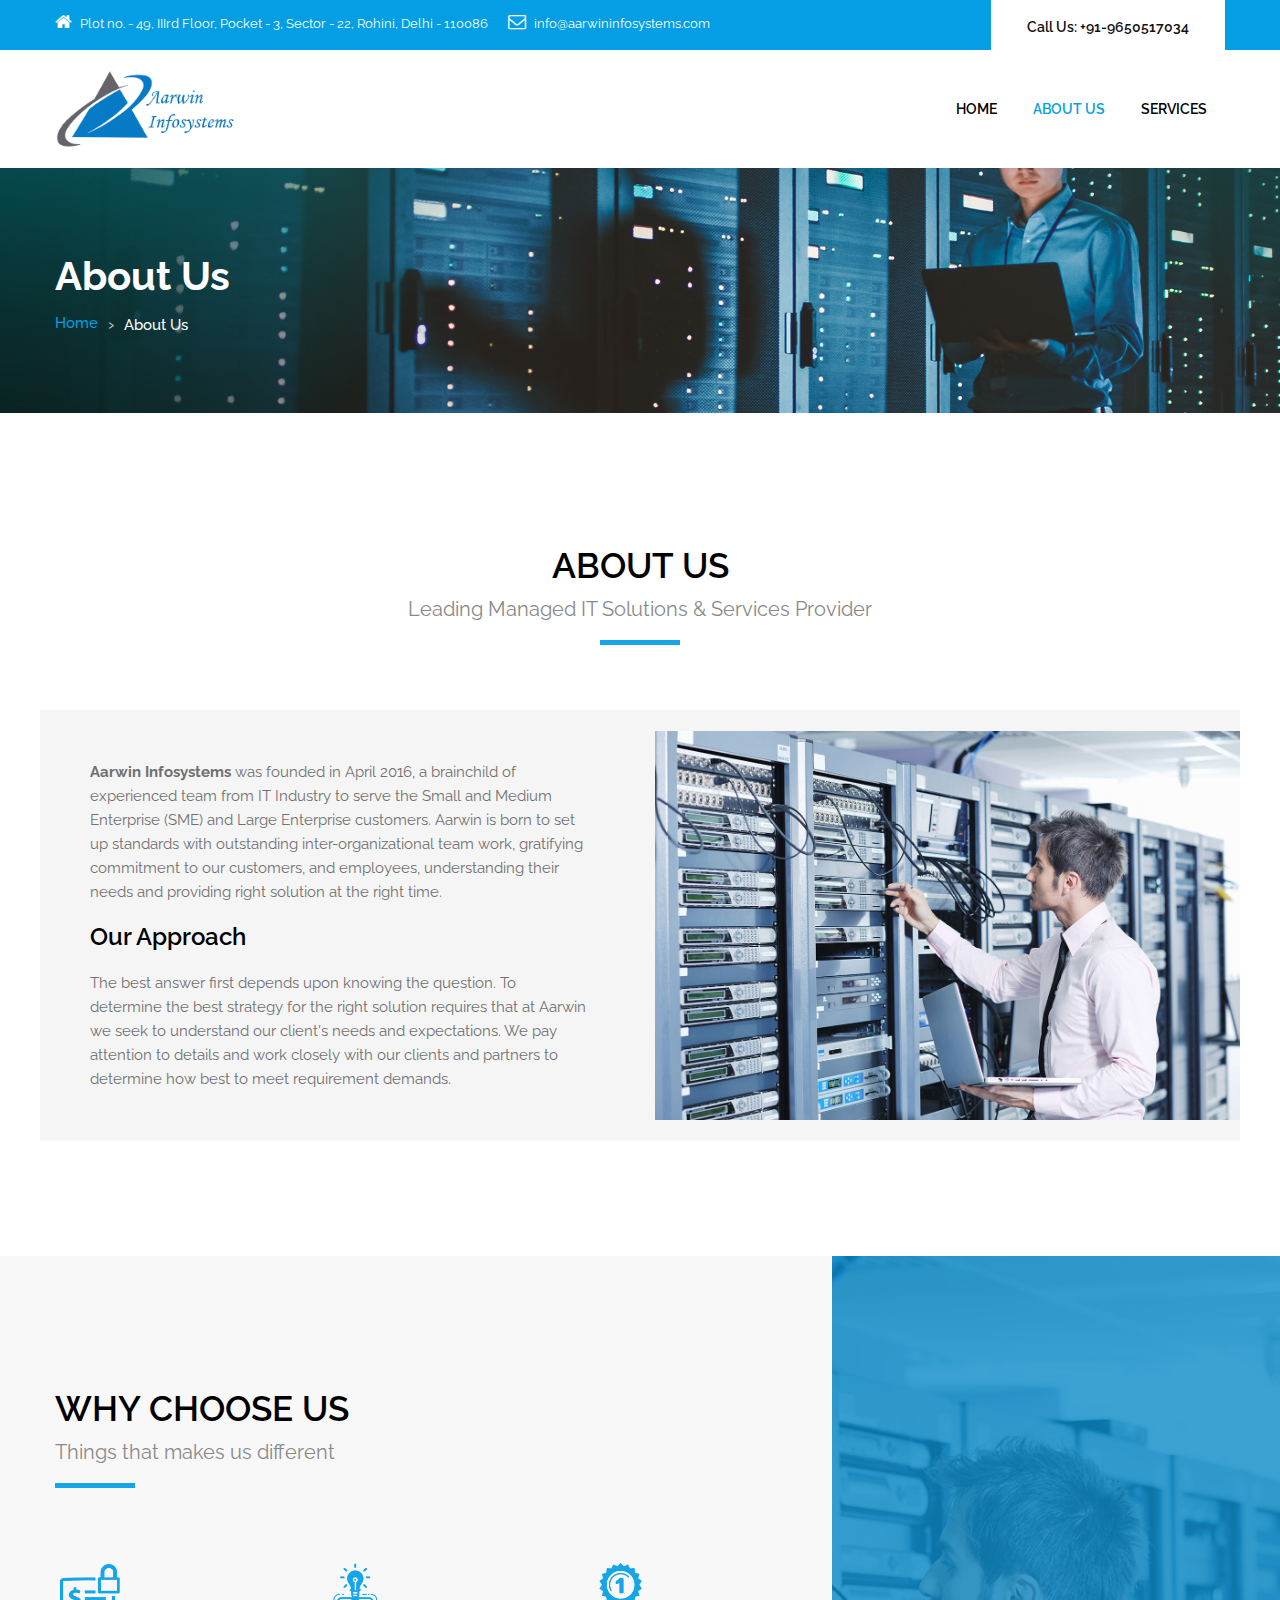
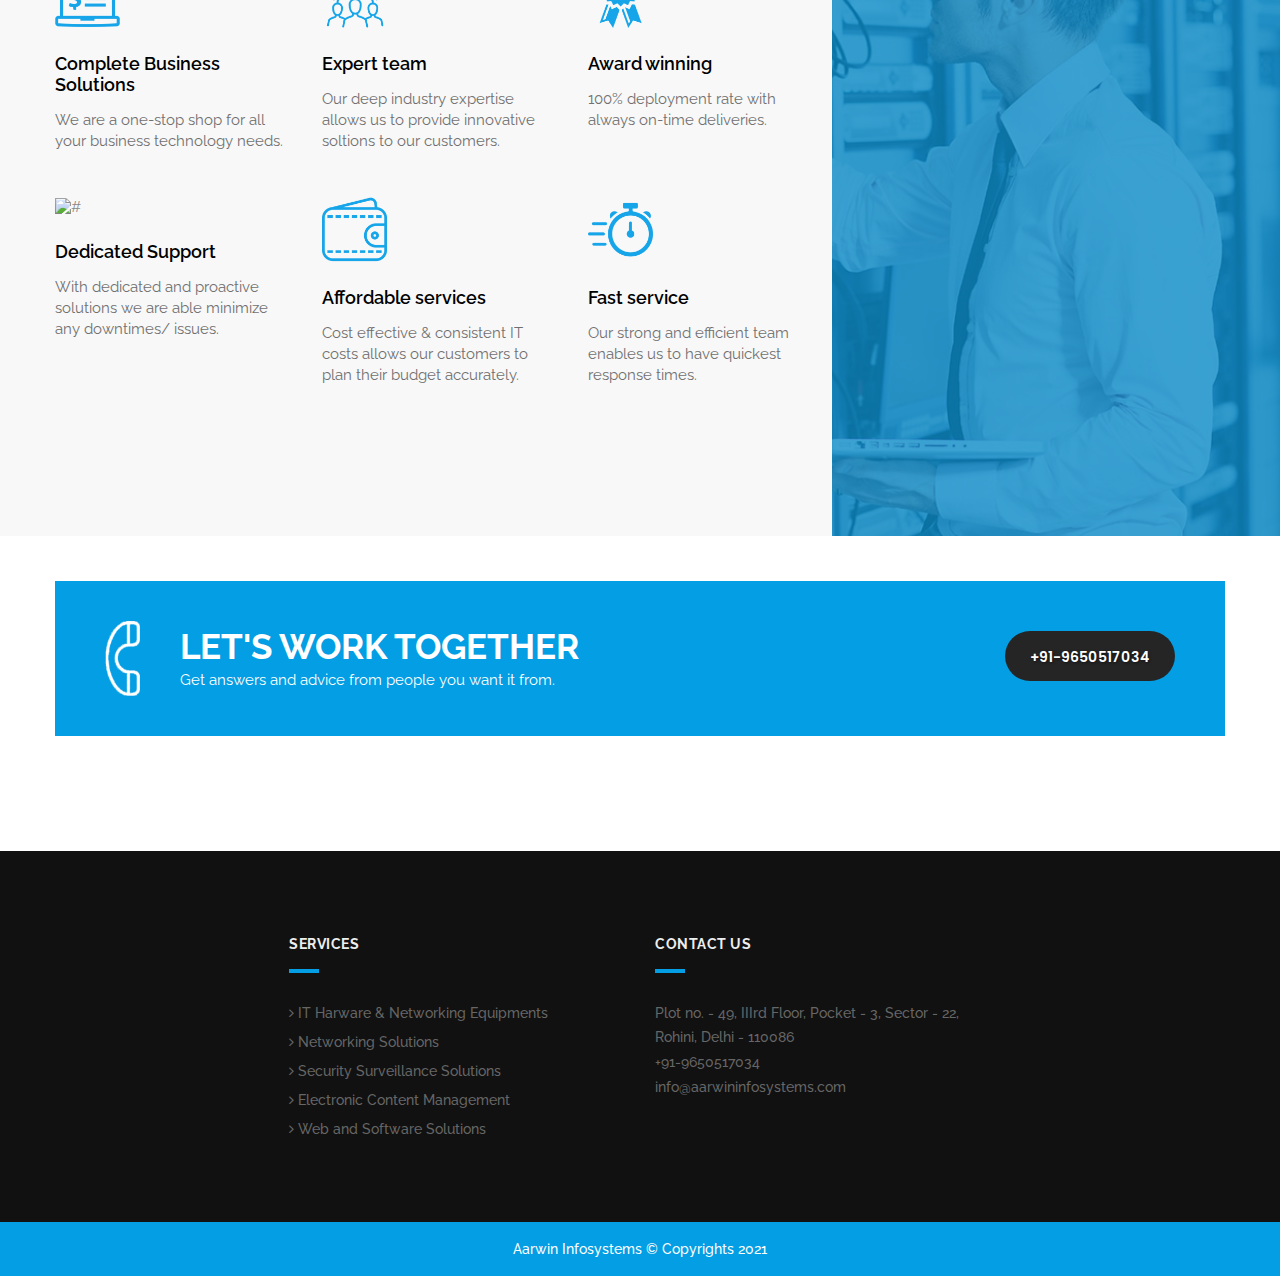
==== about.html @ 13a9ce31 "Updates to home, about and services pages" ====
<!DOCTYPE html>
<html lang="en">
<head>
<!-- basic -->
<meta charset="utf-8">
<meta http-equiv="X-UA-Compatible" content="IE=edge">
<!-- mobile metas -->
<meta name="viewport" content="width=device-width, initial-scale=1">
<meta name="viewport" content="initial-scale=1, maximum-scale=1">
<!-- site metas -->
<title>It.Next - IT Service Responsive Html Theme</title>
<meta name="keywords" content="">
<meta name="description" content="">
<meta name="author" content="">
<!-- site icons -->
<link rel="icon" href="images/fevicon/fevicon.png" type="image/gif" />
<!-- bootstrap css -->
<link rel="stylesheet" href="css/bootstrap.min.css" />
<!-- Site css -->
<link rel="stylesheet" href="css/style.css" />
<!-- responsive css -->
<link rel="stylesheet" href="css/responsive.css" />
<!-- colors css -->
<link rel="stylesheet" href="css/colors1.css" />
<!-- custom css -->
<link rel="stylesheet" href="css/custom.css" />
<!-- wow Animation css -->
<link rel="stylesheet" href="css/animate.css" />
<!--[if lt IE 9]>
      <script src="https://oss.maxcdn.com/libs/html5shiv/3.7.0/html5shiv.js"></script>
      <script src="https://oss.maxcdn.com/libs/respond.js/1.4.2/respond.min.js"></script>
      <![endif]-->
</head>
<body id="default_theme" class="it_service about">
<!-- loader -->
<div class="bg_load"> <img class="loader_animation" src="images/loaders/loader_1.png" alt="#" /> </div>
<!-- end loader -->
<!-- header -->
<header id="default_header" class="header_style_1">
  <!-- header top -->
  <div class="header_top">
    <div class="container">
      <div class="row">
        <div class="col-md-8">
          <div class="full">
            <div class="topbar-left">
              <ul class="list-inline">
                <li> <span class="topbar-label"><i class="fa  fa-home"></i></span> <span class="topbar-hightlight">Plot no. - 49, IIIrd Floor, Pocket - 3, Sector - 22, Rohini, Delhi - 110086</span> </li>
                <li> <span class="topbar-label"><i class="fa fa-envelope-o"></i></span> <span class="topbar-hightlight"><a href="mailto:info@aarwininfosystems.com">info@aarwininfosystems.com</a></span> </li>
              </ul>
            </div>
          </div>
        </div>
        <div class="col-md-4 right_section_header_top">
          <div class="float-left">
            <div class="social_icon">
              <ul class="list-inline">
                <li><a class="fa fa-facebook" href="https://www.facebook.com/" title="Facebook" target="_blank"></a></li>
                <li><a class="fa fa-google-plus" href="https://plus.google.com/" title="Google+" target="_blank"></a></li>
                <li><a class="fa fa-twitter" href="https://twitter.com" title="Twitter" target="_blank"></a></li>
                <li><a class="fa fa-linkedin" href="https://www.linkedin.com" title="LinkedIn" target="_blank"></a></li>
                <li><a class="fa fa-instagram" href="https://www.instagram.com" title="Instagram" target="_blank"></a></li>
              </ul>
            </div>
          </div>
          <div class="float-right">
            <div class="make_appo"> <a class="btn white_btn" href="tel:+919650517034">Call Us: +91-9650517034</a> </div>
          </div>
        </div>
      </div>
    </div>
  </div>
  <!-- end header top -->
  <!-- header bottom -->
  <div class="header_bottom">
    <div class="container">
      <div class="row">
        <div class="col-lg-3 col-md-12 col-sm-12 col-xs-12">
          <!-- logo start -->
          <div class="logo"> <a href="index.html"><img src="images/logos/arwin.png" alt="logo" /></a> </div>
          <!-- logo end -->
        </div>
        <div class="col-lg-9 col-md-12 col-sm-12 col-xs-12">
          <!-- menu start -->
          <div class="menu_side">
            <div id="navbar_menu">
              <ul class="first-ul">
                <li> <a href="index.html">Home</a></li>
                <li><a class="active" href="about.html">About Us</a></li>
                <li> <a href="services.html">Services</a></li>
              </ul>
            </div>
          </div>
          <!-- menu end -->
        </div>
      </div>
    </div>
  </div>
  <!-- header bottom end -->
</header>
<!-- end header -->
<!-- inner page banner -->
<div id="inner_banner" class="section inner_banner_section">
  <div class="container">
    <div class="row">
      <div class="col-md-12">
        <div class="full">
          <div class="title-holder">
            <div class="title-holder-cell text-left">
              <h1 class="page-title">About Us</h1>
              <ol class="breadcrumb">
                <li><a href="index.html">Home</a></li>
                <li class="active">About Us</li>
              </ol>
            </div>
          </div>
        </div>
      </div>
    </div>
  </div>
</div>
<!-- end inner page banner -->
<!-- section -->
<div class="section padding_layout_1">
  <div class="container">
    <div class="row">
      <div class="col-md-12">
        <div class="full">
          <div class="main_heading text_align_center">
            <h2>About Us</h2>
            <p class="large">Leading Managed IT Solutions & Services Provider</p>
          </div>
        </div>
      </div>
    </div>
    <div class="row about_blog">
      <div class="col-lg-6 col-md-6 col-sm-12 about_cont_blog">
        <div class="full text_align_left">
          <p><b>Aarwin Infosystems</b> was founded in April 2016, a brainchild of experienced team from IT Industry to serve the Small and Medium Enterprise (SME) and Large Enterprise customers. Aarwin is born to set up standards with outstanding inter-organizational team work, gratifying commitment to our customers, and employees, understanding their needs and providing right solution at the right time.</p>
          
          <br>
          <h3>Our Approach</h3>
          <p>The best answer first depends upon knowing the question. To determine the best strategy
            for the right solution requires that at Aarwin we seek to understand our client's needs and
            expectations. We pay attention to details and work closely with our clients and partners to
            determine how best to meet requirement demands.</p>
        </div>
      </div>
      <div class="col-lg-6 col-md-6 col-sm-12 about_feature_img padding_right_0">
        <div class="full text_align_center vertical-center"> <img class="img-responsive" src="images/it_service/project-06.jpg" alt="#" /> </div>
      </div>
    </div>
  </div>
</div>
<!-- end section -->
<!-- section -->
<div class="section padding_layout_1 light_silver gross_layout">
  <div class="container">
    <div class="row">
      <div class="col-md-12">
        <div class="full">
          <div class="main_heading text_align_left">
            <h2>Why Choose Us</h2>
            <p class="large">Things that makes us different</p>
          </div>
        </div>
      </div>
    </div>
    <div class="row">
      <div class="col-md-8">
        <div class="row">
          <div class="col-md-4">
            <div class="full">
              <div class="service_blog_inner">
                <div class="icon text_align_left"><img src="images/it_service/si2.png" alt="#" /></div>
                <h4 class="service-heading">Complete Business Solutions</h4>
                <p>We are a one-stop shop for all your business technology needs.</p>
              </div>
            </div>
          </div>
          <div class="col-md-4">
            <div class="full">
              <div class="service_blog_inner">
                <div class="icon text_align_left"><img src="images/it_service/si3.png" alt="#" /></div>
                <h4 class="service-heading">Expert team</h4>
                <p>Our deep industry expertise allows us to provide innovative soltions to our customers.</p>
              </div>
            </div>
          </div>
          <div class="col-md-4">
            <div class="full">
              <div class="service_blog_inner">
                <div class="icon text_align_left"><img src="images/it_service/si6.png" alt="#" /></div>
                <h4 class="service-heading">Award winning</h4>
                <p>100% deployment rate with always on-time deliveries.</p>
              </div>
            </div>
          </div>
          <div class="col-md-4">
            <div class="full">
              <div class="service_blog_inner">
                <div class="icon text_align_left"><img src="images/it_service/support.png" alt="#" /></div>
                <h4 class="service-heading">Dedicated Support</h4>
                <p>With dedicated and proactive solutions we are able minimize any downtimes/ issues. </p>
              </div>
            </div>
          </div>
          <div class="col-md-4">
            <div class="full">
              <div class="service_blog_inner">
                <div class="icon text_align_left"><img src="images/it_service/si4.png" alt="#" /></div>
                <h4 class="service-heading">Affordable services</h4>
                <p>Cost effective & consistent IT costs allows our customers to plan their budget accurately.</p>
              </div>
            </div>
          </div>
          <div class="col-md-4">
            <div class="full">
              <div class="service_blog_inner">
                <div class="icon text_align_left"><img src="images/it_service/si1.png" alt="#" /></div>
                <h4 class="service-heading">Fast service</h4>
                <p>Our strong and efficient team enables us to have quickest response times.</p>
              </div>
            </div>
          </div>
        </div>
      </div>
    </div>
  </div>
</div>
<!-- end section -->

<!-- section -->
<div class="section padding_layout_1">
  <div class="container">
    <div class="row">
      <div class="col-md-12">
        <div class="full">
          <div class="contact_us_section">
            <div class="call_icon"> <img src="images/it_service/phone_icon.png" alt="#" /> </div>
            <div class="inner_cont">
              <h2>Let's Work Together</h2>
              <p>Get answers and advice from people you want it from.</p>
            </div>
            <div class="button_Section_cont"> <a class="btn dark_gray_bt" href="tel:+91-9650517034">+91-9650517034</a> </div>
          </div>
        </div>
      </div>
    </div>
  </div>
</div>
<!-- end section -->
<!-- section -->
<div class="section padding_layout_1" style="padding: 0;">
  <div class="container hide">
    <div class="row">
      <div class="col-md-12">
        <div class="full">
          <ul class="brand_list">
            <li><img src="images/it_service/brand_icon1.png" alt="#" /></li>
            <li><img src="images/it_service/brand_icon2.png" alt="#" /></li>
            <li><img src="images/it_service/brand_icon3.png" alt="#" /></li>
            <li><img src="images/it_service/brand_icon4.png" alt="#" /></li>
            <li><img src="images/it_service/brand_icon5.png" alt="#" /></li>
          </ul>
        </div>
      </div>
    </div>
  </div>
</div>
<!-- end section -->
<!-- footer -->
<footer class="footer_style_2">
  <div class="container-fuild">
    <div class="row">
      <div class="footer_blog">
        <div class="row">
          <div class="col-md-6">
            <div class="main-heading left_text">
              <h2>Services</h2>
            </div>
            <ul class="footer-menu">
              <li><a href="services.html"><i class="fa fa-angle-right"></i> IT Harware & Networking Equipments</a></li>
              <li><a href="services.html"><i class="fa fa-angle-right"></i> Networking Solutions</a></li>
              <li><a href="services.html"><i class="fa fa-angle-right"></i> Security Surveillance Solutions</a></li>
              <li><a href="services.html"><i class="fa fa-angle-right"></i> Electronic Content Management</a></li>
              <li><a href="services.html"><i class="fa fa-angle-right"></i> Web and Software Solutions</a></li>
            </ul>
          </div>
          <div class="col-md-6">
            <div class="main-heading left_text">
              <h2>Contact us</h2>
            </div>
            <p>Plot no. - 49, IIIrd Floor, Pocket - 3, Sector - 22,<br>
              Rohini, Delhi - 110086<br>
              <span style="font-size:18px;"><a href="tel:+919650517034">+91-9650517034</a></span><br>
              <span style="font-size:18px;"><a href="mailto:info@aarwininfosystems.com">info@aarwininfosystems.com</a></span>
            </p>
            
          </div>
        </div>
      </div>
      <div class="cprt">
        <p>Aarwin Infosystems © Copyrights 2021</p>
      </div>
    </div>
  </div>
</footer>
<!-- end footer -->
<!-- js section -->
<script src="js/jquery.min.js"></script>
<script src="js/bootstrap.min.js"></script>
<!-- menu js -->
<script src="js/menumaker.js"></script>
<!-- wow animation -->
<script src="js/wow.js"></script>
<!-- custom js -->
<script src="js/custom.js"></script>

</body>
</html>
---- css/style.css ----
/*------------------------------------------------------------------
		File Name: style.css
-------------------------------------------------------------------*/

/*------------------------------------------------------------------
		[Table of contents]

		1.  IMPORT FONTS
    2.  IMPORT FILES
	3.  BASIC
    4.  LOADER
	5.  HEADER
	      - Header Top 
	      - Menu 
	      - Search Bar
	      - Side Menu
		  - Fix Header
	6.  SLIDER PARALLAX
	      - Simple Parallax
	      - Slider Text
		  - Testimonial slider
	7.  SECTION
	      - Counter
		  - Form
		  - Progress Bar
		  - Pagination
	8.  SLIDER
	9.  ACCORDION
	10. PRICE TABLE
	11. INNER PAGE BANNER
	12. SIDEBAR
	     - Sidebar Search
	13. BLOG	
         - Blog Detail	
	14. CASE STUDIES
	15. SHOP
    16. FOOTER
	17. CUSTOM
		
	-------------------------------------------------------------------*/


/*------------------------------------------------------------------
		1. IMPORT FONTS
	-------------------------------------------------------------------*/

@import url(https://fonts.googleapis.com/css?family=Source+Sans+Pro:300,400,400i,600,700,900);
@import url('https://fonts.googleapis.com/css?family=Raleway:100,100i,200,200i,300,300i,400,400i,500,500i,600,600i,700,700i,800,800i,900,900i');
@import url('https://fonts.googleapis.com/css?family=Poppins:100,100i,200,200i,300,300i,400,400i,500,500i,600,600i,700,700i,800,800i,900,900i');
@import url(https://fonts.googleapis.com/css?family=Roboto:300,400,400i,500,500i,700,700i);
@import url(https://fonts.googleapis.com/css?family=Arvo:400,400i,700,700i);

/*------------------------------------------------------------------
		2. IMPORT FILES
	-------------------------------------------------------------------*/

@import url(animate.css);
@import url(font-awesome.min.css);

/*------------------------------------------------------------------
		3. BASIC
	-------------------------------------------------------------------*/

* {
	margin: 0;
	padding: 0;
	outline: none !important;
	box-sizing: border-box;
}

html,
body {
	color: #898989;
	font-size: 15px;
	font-family: 'Raleway', sans-serif;
	line-height: normal;
	font-weight: 400;
	overflow-x: hidden;
}

body {
	overflow-x: hidden;
}

body.demos .section {
	background: url(images/bg.png) repeat top center #f2f3f5;
}

body.demos .section-title img {
	max-width: 280px;
	display: block;
	margin: 10px auto;
}

body.demos .service-widget h3 {
	border-bottom: 1px solid #ededed;
	font-size: 18px;
	padding: 20px 0;
	background-color: #ffffff;
}

body.demos .service-widget {
	margin: 0 0 30px;
	padding: 30px;
	background-color: #fff
}

body.demos .container-fluid {
	max-width: 1080px
}

a {
	color: #1f1f1f;
	text-decoration: none !important;
	outline: none !important;
	-webkit-transition: all .3s ease-in-out;
	-moz-transition: all .3s ease-in-out;
	-ms-transition: all .3s ease-in-out;
	-o-transition: all .3s ease-in-out;
	transition: all .3s ease-in-out;
}

h1,
h2,
h3,
h4,
h5,
h6 {
	letter-spacing: 0;
	font-weight: normal;
	position: relative;
	padding: 0;
	font-weight: normal;
	line-height: normal;
	color: #1f1f1f;
	margin: 0
}

h6 {
	font-size: 14px;
	margin-bottom: 10px;
}

h1 {
	font-size: 24px
}

.small_heading.main-heading h2 {
	font-size: 21px;
}

.small_heading.main-heading::after {
	top: 18px;
}

.small_heading.main-heading {
	margin-bottom: 20px;
	width: 100%;
}

h3 {
	font-size: 18px
}

h4 {
	font-size: 16px
}

h5 {
	font-size: 14px
}

h1 a,
h2 a,
h3 a,
h4 a,
h5 a,
h6 a {
	color: #212121;
	text-decoration: none!important;
	opacity: 1
}

ol,
ul {
	list-style: none;
	margin: 0;
}

a {
	color: #000;
	text-decoration: none;
	outline: none;
}

a,
.btn {
	text-decoration: none !important;
	outline: none !important;
	-webkit-transition: all .3s ease-in-out;
	-moz-transition: all .3s ease-in-out;
	-ms-transition: all .3s ease-in-out;
	-o-transition: all .3s ease-in-out;
	transition: all .3s ease-in-out;
}

.btn-custom {
	margin-top: 20px;
	background-color: transparent;
	border: 2px solid #ddd;
	padding: 12px 40px;
	font-size: 16px;
}

.button_section {
	float: left;
	width: 100%;
}

a.btn,
button.btn {
	min-width: 170px;
	height: 50px;
	border-radius: 100px;
	padding: 0;
	text-align: center;
	line-height: 52px;
	font-size: 14px;
	font-weight: 600;
	text-transform: uppercase;
	margin-top: 10px;
	color: #fff;
	border: solid transform 1px;
	text-shadow: 1px 1px 3px rgba(0, 0, 0, .5);
	position: relative;
	font-family: 'Poppins', sans-serif;
}

.btn.dark_gray_bt {
	background: #252525;
}

a.btn.border_btn {
	border: solid transparent 1px;
	background: transparent;
}

a.btn:hover,
button.btn:hover,
a.btn:focus,
button.btn:focus {
	background: #252525;
	color: #fff;
}

button.btn.white_btn,
a.btn.white_btnbutton.btn.white_btn,
a.btn.white_btn {
	background: #fff;
	padding: 0 50px;
}

.btn.sqaure_bt i {
	margin-left: 8px;
	font-weight: 600;
	top: -1px;
	position: relative;
}

.bottom_info .btn.sqaure_bt {
	margin: 0;
}

.bottom_info .pull-right {
	margin-top: 17px !important;
}

.blog_grid .bottom_info .pull-right {
	margin-top: 0 !important;
}

.padding-bottom_0 {
	padding-bottom: 0 !important;
}

.padding-top_0 {
	padding-top: 0 !important;
}

.padding-bottom_1 {
	padding-bottom: 10px !important;
}

.padding-bottom_2 {
	padding-bottom: 20px !important;
}

.padding-bottom_3 {
	padding-bottom: 30px !important;
}

.padding-bottom_4 {
	padding-bottom: 40px !important;
}

.padding-bottom_5 {
	padding-bottom: 50px !important;
}

.pull-right {
	float: right !important;
}

.pull-left {
	float: left !important;
}

.img-responsive {
	max-width: 100%;
}

.color_black p,
.color_black ul,
.color_black ul li {
	color: #000;
}

.black_color {
	color: #000;
}

.semi_bold {
	font-weight: 600;
}

.lead {
	font-size: 18px;
	line-height: 30px;
	color: #767676;
	margin: 0;
	padding: 0;
}

blockquote {
	margin: 20px 0 20px;
	padding: 30px;
}

.margin_0 {
	margin: 0 !important;
}

.padding_0 {
	padding: 0 !important;
}

h2 {
	font-size: 35px;
	color: #000;
	line-height: 36px;
	font-weight: 600;
	position: relative;
	margin-bottom: 15px;
	text-transform: uppercase;
	margin-top: 15px;
}

h3 {
	font-size: 24px;
	color: #000;
	line-height: normal;
	font-weight: 500;
	text-transform: none;
	margin-bottom: 20px;
	font-weight: 600;
}

h4 {
	font-size: 18px;
	color: #000;
	line-height: 21px;
	font-weight: 600;
	text-transform: none;
	margin: 30px 0 20px 0;
}

h5 {
	font-size: 15px;
	font-weight: 700;
	text-transform: uppercase;
	margin: 0;
	line-height: normal;
	color: #000;
}

p {
	color: #707070;
	font-size: 15px;
	line-height: 21px;
}

p.large {
	color: #898989;
	font-size: 20px;
	font-weight: 400;
	margin: 0 0 10px 0;
}

p.large_2 {
	font-weight: 500;
	font-size: 18px;
	color: #898989;
}

button,
input,
select,
textarea,
option {
	font-family: 'Poppins', sans-serif;
}

a#submit {
	z-index: 1;
}

a:hover,
a:focus {
	color: #000;
	text-decoration: none;
}

.span1,
.span2,
.span3,
.span4,
.span5,
.span6,
.span7,
.span8,
.span9,
.span10 {
	padding: 0 15px;
	float: left;
	min-height: 25px;
}

.border_radius_0 {
	border-radius: 0 !important;
}

.span1 {
	width: 10%;
}

.span2 {
	width: 20%;
}

.span3 {
	width: 30%;
}

.span4 {
	width: 40%;
}

.span5 {
	width: 50%;
}

.span6 {
	width: 60%;
}

.span7 {
	width: 70%;
}

.span8 {
	width: 80%;
}

.span9 {
	width: 90%;
}

.span10 {
	width: 100%;
}

.container {
	width: 1200px;
	max-width: 1200px;
}

.section_padding {
	padding: 80px 0 100px;
}

.layout_2_padding {
	padding: 100px 0 80px;
}

.full {
	width: 100%;
	float: left;
	margin: 0;
	padding: 0;
}

.top_80 {
	top: 80px;
}

.vertical-center {
	display: flex;
	align-items: center;
	height: 100%;
	width: 100%;
}

.right_side {
	float: right;
}

.text_align_right {
	text-align: right;
}

.left_side {
	float: left;
}

.text_align_left {
	text-align: left;
}

.text_align_center {
	text-align: center;
}

.center {
	width: 100%;
	display: flex;
	justify-content: center;
}

.modal-backdrop.show {
	opacity: 1;
}

.border_dotted_circle {
	border: dotted #e1e1e1 3px;
	width: 170px;
	height: 170px;
	border-radius: 100%;
	display: flex;
	justify-content: center;
	align-items: center;
	position: relative;
	z-index: 1;
}

.border_dotted_circle:hover,
.border_dotted_circle:focus {
	border: dotted #e1e1e1 3px;
	animation-name: rotate;
	animation-duration: 2s;
	animation-iteration-count: infinite;
	animation-timing-function: linear;
	-webkit-animation-name: rotate;
	-webkit-animation-duration: 2s;
	-webkit-animation-iteration-count: infinite;
	-webkit-animation-timing-function: linear;
	-moz-animation-name: rotate;
	-moz-animation-duration: 2s;
	-moz-animation-iteration-count: infinite;
	-moz-animation-timing-function: linear;
	-ms-animation-name: rotate;
	-ms-animation-duration: 5s;
	-ms-animation-iteration-count: infinite;
	-ms-animation-timing-function: linear;
	-o-animation-name: rotate;
	-o-animation-duration: 2s;
	-o-animation-iteration-count: infinite;
	-o-animation-timing-function: linear;
}

@-webkit-keyframes rotate {
	from {
		-webkit-transform: rotate(0deg);
		-moz-transform: rotate(0deg);
		-ms-transform: rotate(0deg);
		-o-transform: rotate(0deg);
		transform: rotate(0deg);
	}
	to {
		-webkit-transform: rotate(360deg);
		-moz-transform: rotate(360deg);
		-ms-transform: rotate(360deg);
		-o-transform: rotate(360deg);
		transform: rotate(360deg);
	}
}

@-moz-keyframes rotate {
	from {
		-moz-transform: rotate(0deg);
	}
	to {
		-moz-transform: rotate(360deg);
	}
}

.white_fonts p,
.white_fonts h1,
.white_fonts h2,
.white_fonts h3,
.white_fonts h4,
.white_fonts h5,
.white_fonts h6,
.white_fonts ul,
.white_fonts ul li,
.white_fonts ul li a,
.white_fonts ul i,
.white_fonts .post_info i,
.white_fonts div,
.white_fonts a.read_more {
	color: #fff !important;
}

.light_silver_fonts p,
.light_silver_fonts h1,
.light_silver_fonts h2,
.light_silver_fonts h3,
.light_silver_fonts h4,
.light_silver_fonts h5,
.light_silver_fonts h6,
.light_silver_fonts ul,
.light_silver_fonts ul li,
.light_silver_fonts ul li a,
.light_silver_fonts ul i,
.light_silver_fonts .post_info i,
.light_silver_fonts div,
.light_silver_fonts a.read_more {
	color: #ccc !important;
}


/** icon **/

.iconsmind-Over-Time2::before {
	content: "\eb2e";
}

.iconsmind-Money-2::before {
	content: "\eac6";
}

.iconsmind-People-onCloud::before {
	content: "\eb52";
}

.iconsmind-Wallet-2::before {
	content: "\ede5";
}

.iconsmind-Shield::before {
	content: "\ec4f";
}

.iconsmind-Ribbon-2::before {
	content: "\ebf5";
}


/** end icon **/

section.background_bg_bottom {
	background-repeat: repeat-x !important;
	background-position: bottom center !important;
}

.parallax_bg {
	background-repeat: no-repeat;
	background-position: center center;
	background-size: cover;
}

.dark_gray {
	background-color: #111;
	min-height: 400px;
}

.dark_gray.white_fonts h2 {
	color: #17a5e9 !important;
}

.dark_gray.light_silver_fonts h2 {
	color: #fff !important;
}

.list_style_1 {
	font-size: 14px;
	font-weight: 500;
	margin: 20px 0 15px;
}

.list_style_1 i {
	float: left;
	margin: 3px 16px 0 0;
}

.light_silver {
	background: #f8f8f8;
}

.light_silver_2 {
	background: #f8f8f8 !important;
}

.padding-bottom_5 {
	padding-bottom: 50px !important;
}

hr.dottad_border {
	border-top: dotted 3px;
	margin: 80px 0;
}

.margin_bottom_30_all {
	margin-bottom: 30px;
}

.margin_bottom_50_all {
	margin-bottom: 50px;
}

.margin_bottom_20_all {
	margin-bottom: 20px;
}

.margin_bottom_0 {
	margin-bottom: 0px !important;
}

.section {
	float: left;
	width: 100%;
}

.pagination>li.active a {
	color: #fff;
}

.contant_section {
	float: left;
	width: 100%;
}

.blog_feature_img img {
	width: 100%;
}

.main_heading {
	position: relative;
	margin-bottom: 65px;
}

.main_heading::after {
	content: "";
	display: block;
	margin: 20px auto 0;
	width: 80px;
	height: 5px;
	background: #17a5e9;
}

.main_heading.text_align_left::after {
	margin-left: 0;
}

.main_heading.text_align_right::after {
	margin-right: 0;
}

.icon img {
	width: 100px;
}


/*------------------------------------------------------------------
		4. LOADER
	-------------------------------------------------------------------*/

.bg_load {
	float: left;
	position: fixed;
	width: 100%;
	text-align: center;
	height: 100%;
	z-index: 999;
	top: 0;
	left: 0;
	display: flex;
	justify-content: center;
	align-items: center;
}

.loader_animation {
	animation-name: rotatey;
	animation-duration: 2s;
	animation-iteration-count: infinite;
	animation-timing-function: linear;
	-webkit-animation-name: rotatey;
	-webkit-animation-duration: 2s;
	-webkit-animation-iteration-count: infinite;
	-webkit-animation-timing-function: linear;
	-moz-animation-name: rotatey;
	-moz-animation-duration: 2s;
	-moz-animation-iteration-count: infinite;
	-moz-animation-timing-function: linear;
	-ms-animation-name: rotatey;
	-ms-animation-duration: 2s;
	-ms-animation-iteration-count: infinite;
	-ms-animation-timing-function: linear;
	-o-animation-name: rotatey;
	-o-animation-duration: 2s;
	-o-animation-iteration-count: infinite;
	-o-animation-timing-function: linear;
}

@-webkit-keyframes rotatey {
	from {
		-webkit-transform: rotatey(0deg);
		-moz-transform: rotatey(0deg);
		-ms-transform: rotatey(0deg);
		-o-transform: rotatey(0deg);
		transform: rotatey(0deg);
	}
	to {
		-webkit-transform: rotatey(360deg);
		-moz-transform: rotatey(360deg);
		-ms-transform: rotatey(360deg);
		-o-transform: rotatey(360deg);
		transform: rotatey(360deg);
	}
}

@-moz-keyframes rotatey {
	from {
		-moz-transform: rotatey(0deg);
	}
	to {
		-moz-transform: rotatey(360deg);
	}
}

.full_layout_without_container {
	padding: 80px 15px 50px;
}

.opacity_half_color {
	opacity: 0.5;
}

.opacity_70_color {
	opacity: 0.7;
}

.padding_75 {
	padding: 75px 0;
}


/*------------------------------------------------------------------
		5. HEADER
	-------------------------------------------------------------------*/


/*----- header fix -----*/

.fixed-header {
	position: fixed;
	top: 0;
	left: 0;
	width: 100%;
}


/*----- Header Top -----*/

header {
	position: relative;
	z-index: 1;
}

header .right_bt {
	float: right;
}

header .right_bt .btn {
	margin: 26px 0 0;
}

.header_top {
	min-height: 50px;
}

.header_bottom {
	min-height: auto;
}

.header_top ul {
	list-style: none;
	margin: 10px 0;
	padding: 0;
}

.header_top ul li {
	font-size: 14px;
	color: #fff;
	float: left;
}

.header_top ul li i {
	margin: 0 2px 0 0;
}

.header_top ul li i {
	color: #fff;
	transition: ease all 0.2s;
	font-size: 18px;
	margin-right: 5px;
}

.header_top .social_icon ul li a {
	color: #fff;
}

.top_information.pull-left li {
	margin-right: 20px;
}

.top_information.pull-right li {
	margin-left: 20px;
}

.logo {
	float: left;
	margin: 19px 0 19px;
	position: relative;
	left: 0;
}

.logo img {
	height: 80px;
}

.header_style_1 .header_top {
	position: relative;
}

.make_appo {
	float: right;
}

.make_appo .btn.white_btn {
	margin: 0;
	border-radius: 0;
	font-weight: 600;
	padding: 0 35px;
	font-family: 'Raleway', sans-serif;
}

.topbar-left {
	float: left;
}

.header_top .topbar-left .list-inline {
	float: left;
	margin: 13px 0;
}

.header_top ul li {
	font-size: 13px;
	color: #fff;
	float: left;
	margin-right: 20px;
}

.mechanic header#default_header {
	border-top: solid #3c5c9e 8px;
}

.mechanic .logo {
	margin: 25px 0 0;
}

.header_bottom {
	position: relative;
	z-index: 9;
}


/*----- Menu -----*/

.menu_side {
	float: right;
	width: auto;
}

.main_menu div#navbar_menu ul li a i {
	font-weight: 600;
}

#navbar_menu,
#navbar_menu ul,
#navbar_menu ul li,
#navbar_menu ul li a,
#navbar_menu #menu-button {
	margin: 0;
	padding: 0;
	border: 0;
	list-style: none;
	line-height: 1;
	display: block;
	-webkit-box-sizing: border-box;
	-moz-box-sizing: border-box;
	box-sizing: border-box;
}

#navbar_menu ul,
#navbar_menu ul li,
#navbar_menu ul li a,
#navbar_menu #menu-button {
	position: relative;
}

#navbar_menu:after,
#navbar_menu>ul:after {
	content: ".";
	display: block;
	clear: both;
	visibility: hidden;
	line-height: 0;
	height: 0;
}

#navbar_menu #menu-button {
	display: none;
}

#navbar_menu {
	margin: 37px 0 0 0;
	float: left;
}

#navbar_menu>ul>li {
	float: left;
}

#navbar_menu.align-center>ul {
	font-size: 0;
	text-align: center;
}

#navbar_menu.align-center>ul>li {
	display: inline-block;
	float: none;
}

#navbar_menu.align-center ul ul {
	text-align: left;
}

#navbar_menu.align-right>ul>li {
	float: right;
}

#navbar_menu>ul>li>a {
	padding: 15px 18px;
	font-size: 14px;
	color: #000;
	font-weight: 600;
	text-transform: uppercase;
}

#navbar_menu ul ul {
	position: absolute;
	left: -9999px;
}

#navbar_menu.align-right ul ul {
	text-align: right;
}

#navbar_menu ul ul li {
	height: 0;
	-webkit-transition: all .25s ease;
	-moz-transition: all .25s ease;
	-ms-transition: all .25s ease;
	-o-transition: all .25s ease;
	transition: all .25s ease;
}

#navbar_menu li:hover>ul {
	left: auto;
}

#navbar_menu.align-right li:hover>ul {
	left: auto;
	right: 0;
}

#navbar_menu li:hover>ul>li {
	height: 45px;
}

#navbar_menu ul ul ul {
	margin-left: 100%;
	top: 0;
}

#navbar_menu.align-right ul ul ul {
	margin-left: 0;
	margin-right: 100%;
}

#navbar_menu ul ul li a {
	padding: 15px 20px 15px;
	font-size: 14px;
	color: #999;
	font-weight: 500;
	background: #fff;
	color: #666 !important;
}

#navbar_menu ul ul li:last-child>a,
#navbar_menu ul ul li.last-item>a {}

#navbar_menu ul ul li:hover>a,
#navbar_menu ul ul li a:hover {
	color: #ffffff;
}

#navbar_menu ul ul {
	width: 250px;
	box-shadow: 0 5px 35px -18px #000;
	border-top: solid #000 2px;
}

#navbar_menu ul ul li a:hover,
#navbar_menu ul ul li a:focus {
	color: #fff !important;
	padding: 15px 20px 15px;
}

.main_bg {
	margin-top: 0px;
	min-height: 70px;
	position: relative;
}


/*-- Search Bar --*/

.search_icon {
	float: left;
	margin: 48px 0px 0 15px;
}

.search_icon ul {
	list-style: none;
	float: left;
	margin: 0;
	padding: 0;
}

.search_icon ul li {
	float: left;
	font-size: 14px;
}

.search_icon ul li {
	float: left;
	font-size: 16px;
}

.search_icon ul li a {
	color: #000;
}

#search_bar {
	padding: 0 !important;
}

#search_bar .modal-content {
	position: relative;
	background-color: transparent;
	border: none;
	border-radius: 0;
	box-shadow: none;
}

#search_bar .modal-dialog {
	width: 100%;
	padding: 0;
	margin: 0;
	transition: -webkit-transform .3s ease-out;
	transition: transform .3s ease-out;
	transition: transform .3s ease-out, -webkit-transform .3s ease-out;
	-webkit-transform: translate(0, 0%);
	transform: translate(0, 0%);
	max-width: 100%;
	margin: 0;
}

#search_bar button.close {
	float: right;
	font-weight: 400;
	line-height: 1;
	color: #000;
	text-shadow: none;
	opacity: 1;
	width: 60px;
	height: 60px;
	font-size: 18px;
	background: #fff;
	margin: 0;
	position: fixed;
	right: 0;
}

#search_bar .modal-header {
	padding: 0;
	border-bottom: none;
}

#search_bar .search-global {
	position: absolute;
	top: 50vh;
	margin-top: -122px;
	width: 90%;
}

#search_bar .search-global__input {
	width: 100%;
	color: #fff;
	border: none;
	border-bottom: 1px solid #fff !important;
	background-color: transparent;
	opacity: 1;
	height: auto !important;
	padding: 0 70px 23px 0 !important;
	font-size: 65px;
	font-weight: 600;
	line-height: 75px;
	letter-spacing: -3px;
}

#search_bar .search-global__btn {
	position: absolute;
	top: 7px;
	right: 16px;
	font-size: 42px;
	color: #fff;
	border: none;
	background-color: transparent;
	transition: all 0.3s;
	cursor: pointer;
}

#search_bar .search-global__note {
	margin-top: 25px;
	font-size: 15px;
	color: #fff;
}

#search_bar *::placeholder {
	color: #fff;
	opacity: 1;
}

#search_bar .modal-body {
	float: left;
	width: 100%;
	margin: 0;
	padding: 0;
}

#search_bar .navbar-search {
	float: left;
	width: 100%;
	display: flex;
	justify-content: center;
}

.modal-open {
	padding: 0 !important;
}

.modal-backdrop.in {
	opacity: 1;
}

.modal-backdrop {
	position: fixed;
	top: 0;
	right: 0;
	bottom: 0;
	left: 0;
	z-index: 1040;
	background-color: rgba(0, 0, 0, .8);
}


/*-- Side Menu --*/

.menu_icon {
	float: left;
	padding: 48px 0 0 0;
}

.menu_icon ul {
	list-style: none;
	margin: 0;
	padding: 0;
}

.menu_icon ul li a {
	color: #000;
}


/*-- Fix Header --*/

.fix_header {
	position: absolute;
	width: 100%;
	top: 0;
}


/*-- header style 2 --*/

.header_style_2 #navbar_menu {
	margin: 12px 0 11px;
	float: left;
}

.header_style_2 .search_icon {
	float: left;
	margin: 22px 0 0 21px;
}

.menu_icon {
	padding: 22px 0px 0 0px;
}

.header_bottom .info_cont h4 {
	font-size: 14px;
	font-family: poppins;
	font-weight: 500;
}

.header_bottom .information_bottom p {
	color: #737373;
	font-family: poppins;
	font-size: 14px;
}

.header_bottom .information_bottom {
	margin: 45px 0 0;
}

.main_bg #navbar_menu>ul>li>a {
	color: #fff;
}

.main_bg .search_icon ul li a {
	color: #fff;
}

.main_bg .menu_icon ul li a {
	color: #fff;
}

.header_style_2 .header_top ul li,
.header_style_2 .header_top a,
.header_style_2 .header_top i {
	color: #737373;
}

.header_style_2 .header_bottom {
	background: #fff;
}

.header_style_2 .menu_side {
	float: right;
	width: 100%;
}

.header_style_4 .header_top {
	background: transparent;
}

.header_style_4 .header_bottom {
	min-height: 120px;
	background: #ffffff;
	padding: 0 30px 0 20px;
	float: left;
	width: 100%;
}

.header_style_4 .logo {
	left: 0px;
}

header .header_top,
header .header_bottom,
section,
footer,
.bottom_footer,
.light_silver,
.bottom_silver_section {
	float: left;
	width: 100%;
}


/*------------------------------------------------------------------
		6. SLIDER PARALLAX
	-------------------------------------------------------------------*/

#full_slider.full_slider_inner {
	position: relative;
	z-index: 0;
	min-height: 900px;
	overflow: hidden;
}

div#pallax_slider {
	width: 100%;
	height: 900px;
	margin: 0;
	z-index: 0;
	overflow: hidden;
}

.dott_star {
	background-image: url('../images/star_dots.png');
	width: 100%;
	background-position: center center;
	height: 100%;
}

.dott_star2 {
	width: 100%;
	background-position: center center;
	height: 100%;
}

.clouds {
	background-image: url('../images/claud.png');
	width: 100%;
	background-position: center center;
	height: 100%;
}

.layer {
	position: absolute;
	display: block;
}

#l1 {
	z-index: 1;
	top: 0;
	left: 0;
}

#l2 {
	z-index: 2;
	top: 0;
	left: 0;
}

#l3 {
	z-index: 3;
	bottom: -1px;
	left: 0px;
	top: inherit !important;
}

#l4 {
	z-index: 4;
	bottom: 0;
	left: 0;
}

.center_layer_img {
	width: 100%;
	text-align: center;
}

.blue_layer_bottom {
	background-image: url('../images/blue_layer_bottom.png');
	height: 132px;
	width: 100%;
	background-position: center bottom;
}

.light_blue div#pallax_slider {
	height: 780px;
}

.light_blue div#full_slider.full_slider_inner {
	height: 780px;
}

body.light_blue #full_slider.full_slider_inner {
	background: url('../images/star_bg2.png');
	background-size: cover;
}


/** Simple Parallax **/

.simple_slider_img {
	position: absolute;
	bottom: 0;
	width: 100%;
}


/** Slider Text **/

.slider_contant {
	position: relative;
	z-index: 3;
}

.slider_contant h2 {
	color: #fff;
	font-size: 65px;
	line-height: 82px;
	font-weight: 700;
	margin-bottom: 40px;
	text-transform: none;
}

.slider_contant p {
	margin: 0;
	color: #fff;
	font-size: 18px;
	font-weight: 500;
}

.slider_contant .button_section ul {
	float: right;
	margin-top: 7px;
}

.slider_contant .button_section ul li {
	float: left;
	margin: 0 5px 0 0;
}

.home_page_4 div#pallax_slider {
	height: 810px;
}

.home_page_4 #full_slider.full_slider_inner {
	min-height: 810px;
}


/*------------------------------------------------------------------
		7. SECTION
	-------------------------------------------------------------------*/

.padding_layout_1 {
	padding-top: 120px;
	padding-bottom: 115px;
}

.padding_layout_2 {
	padding-top: 120px;
	padding-bottom: 80px;
}

.padding_layout_1_small {
	padding-top: 80px;
	padding-bottom: 80px;
}

section.quality_ser_bg {
	background-repeat: repeat-x !important;
	background-position: bottom center !important;
	background: url(../images/bg_patter_1.png);
}

.about_info {
	position: relative;
}

.about_info img {
	position: absolute;
	padding: 48px 42px;
	left: 0;
	z-index: 0;
}

.qulity_ser {
	background: rgba(0, 0, 0, 0.1);
	margin-bottom: 30px;
}

section.dottad_star_bg {
	background-repeat: no-repeat !important;
	background-position: bottom right !important;
	background-image: url('../images/gray_dotts.png');
}

#subscribe_form input {
	width: 540px;
	height: 50px;
	border-radius: 100px;
	border: none;
	padding: 0 26px;
	color: #898989;
	font-size: 14px;
	float: left;
	margin-top: 10px;
	margin-right: 20px;
}

#subscribe_form {
	margin-top: 10px;
}

.grow_business {
	background-position: right bottom !important;
	background: url(../images/bg_patter_2.png);
	background-repeat: no-repeat;
}

.bottom_silver_section {
	padding: 35px 0;
	min-height: 120px;
}

.information_bottom.left-side {
	width: auto;
	float: left;
}

.information_bottom.right-side {
	width: auto;
	float: right;
}

.information_bottom {
	float: left;
	display: flex;
	justify-content: center;
}

.info_cont h4 {
	margin: 0;
}

.info_cont p {
	color: #000;
	float: left;
	width: 100%;
	margin: 0;
}

.icon_bottom {
	width: 30px;
	margin-right: 20px;
	text-align: center;
}

.info_cont {
	float: left;
	padding: 4px 0;
}

.icon_bottom {
	width: 50px;
	margin-right: 15px;
	text-align: center;
	font-size: 30px;
	line-height: normal;
}

.cleaning .icon_bottom i {
	width: 50px;
	height: 50px;
	background: #146e6f;
	color: #fff;
	font-size: 20px;
	line-height: 48px;
	float: left;
}

.service_style_2 .qulity_ser {
	background: transparent;
	margin-bottom: 60px;
}

.heading_min_small {
	font-size: 24px;
	margin: 0 0 15px 0;
}

.sapport_img {
	margin-top: -30px;
}

.icon_circle {
	border-radius: 100%;
	width: 70px;
	height: 70px;
	text-align: center;
	display: flex;
	justify-content: center;
	align-items: center;
	margin-right: 20px;
}

.feature_contant {
	float: right;
	width: 75%;
}

.heading_feature {
	color: #000;
	font-weight: 600;
}

.feature_icons {
	display: flex;
	padding-bottom: 20px;
	padding-top: 10px;
}

.list_style_2 {
	margin-top: 20px;
}

.list_style_2 i {
	width: 40px;
	height: 40px;
	background: #632e62;
	border-radius: 100%;
	text-align: center;
	color: #fff;
	line-height: 40px;
	left: 0;
	position: absolute;
	top: 5px;
}

.list_style_2 li {
	width: 100%;
	position: relative;
	padding-left: 70px;
	margin-bottom: 20px;
}

.list_2_head {
	color: #000;
	text-transform: uppercase;
	margin: 0;
}

.list_style_1.sort li {
	float: left;
	width: 20%;
}

.list_style_1.sort {
	float: left;
	width: 100%;
}

#testimonial_slider {
	padding-right: 70px;
}

#testimonial_slider .carousel-indicators {
	position: absolute;
	right: 0;
	bottom: -45px;
	left: 0;
	z-index: 15;
	display: -webkit-box;
	display: -ms-flexbox;
	display: flex;
	-webkit-box-pack: center;
	-ms-flex-pack: center;
	justify-content: flex-start;
	padding-left: 0;
	margin-right: 0;
	margin-left: 0;
	list-style: none;
	margin-bottom: 0;
}

.team_info h4 {
	margin-bottom: 0;
}

.testimonial-container {
	position: relative;
	padding-left: 180px;
}

.testimonial-container .testimonial-photo {
	float: left;
	position: absolute;
	top: 0;
	left: 0;
	overflow: hidden;
}

.testimonial-container .testimonial-photo img {
	border-radius: 100%;
}

.testimonial_qoute i {
	color: #dfdfdf;
	font-size: 135px;
}

.testimonial_qoute .text_align_left.testmonial_qoute i {
	margin-bottom: 25px;
}

.testimonial_qoute .text_align_right.testmonial_qoute i {
	margin-top: 10px;
}

.testimonial_qoute {
	float: left;
}

.heading_testi h4 {
	text-transform: uppercase;
	margin-bottom: 0;
}

.banner_slider .col-lg-7.col-md-7.col-sm-12.col-xs-12.text_align_right.pull-right img {
	margin-top: 50px;
}

.border_dottat {
	border: dotted 2px #704070;
}

.testimonial_slider_2 .testimonial_inner {
	padding: 40px;
}

.testimonial_slider_2 .heading_testi h4 {
	margin: 0;
}

.testimonial_slider_2 .carousel-indicators {
	bottom: -25px;
}

.brand_icons {
	float: left;
	width: 100%;
	margin-top: 15px;
}

.brand_icons li {
	float: left;
	width: 20%;
}

.member_heading h4 {
	margin-bottom: 0;
	text-transform: uppercase;
}

.team_section {
	margin-top: 20px;
}

.social_icon_style_2 ul {
	float: left;
}

.social_icon_style_2 ul li {
	float: left;
}

.social_icon_style_2 li {
	width: 50px;
	height: 50px;
	text-align: center;
	line-height: 50px;
	margin: 0 5px;
	font-size: 18px;
}

.social_icon_style_2 ul li a {
	float: left;
	width: 100%;
	border: solid #e3e3e3 1px;
	border-radius: 100%;
}

.social_icon_style_2 ul li a:hover,
.social_icon_style_2 ul li a:focus {
	color: #fff;
}

.testimonial_simple_say {
	background: #f6f6f6;
	padding: 50px 100px 35px;
	margin-top: 20px;
}

.testimonial_simple_say p {
	font-size: 18px;
	line-height: normal;
	color: #000;
}

.qoute_testimonial {
	font-size: 45px;
	position: absolute;
	margin-left: -60px;
	margin-top: -40px;
}

.blog_full_width .blog_feature_cantant {
	padding: 40px 70px;
}

.adress_cont .info_cont h4 {
	font-size: 14px;
	font-family: poppins;
	font-weight: 500;
}

.adress_cont .info_cont p {
	color: #737373;
}

.adress_cont>h4 {
	margin: 0 0 20px 0;
}

.adress_cont>h4+p {
	margin: 0 0 30px 0;
	font-weight: 500;
	color: #333;
}

.contant_form .form_section {
	margin-top: 30px;
}

.contact_information .information_bottom {
	display: block;
}

.contact_information {
	float: left;
	width: 100%;
	border-top: solid #e1e1e1 1px;
	border-bottom: solid #e1e1e1 1px;
	padding-top: 50px;
	padding-bottom: 60px;
	margin-top: 15px;
	margin-bottom: 70px;
}

.contact_information .icon_bottom {
	width: 100%;
}

.service_style_2 ul li {
	display: inline;
}

.icon_feature {
	width: 70px;
	height: 70px;
	float: right;
	border-radius: 100%;
	text-align: center;
	line-height: 70px;
}

.feature_text {
	width: 70%;
	float: left;
}

.icon_feature {
	float: left;
	margin-left: 25px;
	margin-top: 4px;
}

.feauter_list li {
	margin: 45px 0;
	float: left;
	width: 100%;
}

.text_align_left .icon_feature {
	margin-right: 25px;
	margin-left: 0;
}

.stars_dottat {
	background: url('../images/star_dots.png');
}

.only_parallax {
	background-attachment: fixed;
	background-position: center center;
}

.circle_service_layout .service_types {
	float: left;
	width: 20%;
}

.boder_dottat_small {
	width: 75px;
	height: 75px;
	border-radius: 100%;
	border: dotted 2px;
	text-align: center;
	line-height: 70px;
}

.circle_service_layout .service_types p {
	text-align: center;
	margin-top: 15px;
}

.provide_qty.circle_service_layout {
	min-height: 550px;
	position: relative;
	margin-top: 15px;
}

.left_bottom {
	position: absolute;
	bottom: 100px;
	left: 0;
}

.right_bottom {
	position: absolute;
	bottom: 100px;
	right: 0;
}

.left_top {
	position: absolute;
	bottom: 300px;
	left: 100px;
}

.right_top {
	position: absolute;
	bottom: 300px;
	right: 100px;
}

.service_types.center_ser {
	width: 100%;
}

.service_types.center_ser {
	width: 100%;
	position: relative;
	top: 20px;
}

.mobile_half {
	position: absolute;
	bottom: 0;
	width: 100%;
}

.circle_service_layout_main {
	position: relative;
	overflow: hidden;
}

.service_style_2 .main_heading {
	margin-bottom: 40px;
}

.list_box {
	list-style: none;
	float: left;
	width: 100%;
	display: flex;
}

.list_box li {
	border: solid #e1e1e1 1px;
	float: left;
	width: 130px;
	height: 130px;
	line-height: 125px;
	text-align: center;
	margin: 0 -1px -1px 0;
}

.home_page_5 .simple_slider_img {
	top: 0;
	display: flex;
	align-items: center;
}

.home_page_5 .simple_slider_img {
	top: 115px;
	left: -15px;
}

.process_blog span {
	font-size: 40px;
	font-weight: 700;
}

.info_cont h4,
.info_cont p {
	color: #343434;
}


/**== Counter ==**/

.counter-count {
	margin: 0;
	width: 100%;
	padding: 0;
	text-align: right;
	font-size: 40px;
	color: #000;
	font-weight: 600;
}

.counter-heading {
	color: #000;
	margin-top: 15px;
	margin-bottom: 0px;
	font-weight: 600;
	font-size: 18px;
}

.counter i {
	font-size: 70px;
	color: #17a5e9;
}

.margin_bottom_30 {
	margin-bottom: 30px;
}

.margin_bottom_50 {
	margin-bottom: 50px;
}


/**== Form ==**/

input.field_custom {
	border: solid #e1e1e1 1px;
	width: 100%;
	background: #f8f8f8;
	min-height: 50px;
	padding: 5px 20px;
	line-height: normal;
	border-radius: 0px;
	margin-bottom: 10px;
	font-size: 14px;
	color: #737373;
}

textarea.field_custom {
	border: solid #e1e1e1 1px;
	width: 100%;
	background: #f8f8f8;
	min-height: 150px;
	padding: 15px 20px;
	line-height: normal;
	border-radius: 0px;
	margin-bottom: 10px;
	font-size: 14px;
	color: #737373;
}

.field {
	padding: 0 5px;
}


/**== Progress Bar ==**/

.progress-bar {
	text-align: left;
	transition-duration: 3s;
}

.progress {
	height: 8px;
	border-radius: 0;
	box-shadow: none;
	background: #efeaef;
	float: left;
	width: 100%;
	margin-bottom: 15px;
}

.progress-bar {
	box-shadow: none;
}

.progress_bar {
	margin: 20px 0 0 0;
}

span.skill {
	font-size: 14px;
	color: #000;
	margin-bottom: 6px;
	width: 100%;
	float: left;
}

.info_valume {
	float: right;
	color: #8e8b82;
	font-weight: 600;
}


/**== Pagination ==**/

.pagination>li>a,
.pagination>li>span {
	position: relative;
	float: left;
	padding: 6px 12px;
	margin-left: 0;
	line-height: normal;
	color: #000000;
	background-color: #fff;
	border: solid #e1e1e1 1px;
	border-radius: 0;
	width: 40px;
	text-align: center;
	height: 40px;
	line-height: 28px;
}

.pagination>li:first-child>a,
.pagination>li:first-child>span {
	border-top-left-radius: 0;
	border-bottom-left-radius: 0;
}

.pagination>li:last-child>a,
.pagination>li:last-child>span {
	border-top-right-radius: 0;
	border-bottom-right-radius: 0;
}

.pagination>li {
	display: inline;
	margin: 0 4px;
	float: left;
}

.pagination>li>a:focus,
.pagination>li>a:hover,
.pagination>li>span:focus,
.pagination>li>span:hover {
	z-index: 2;
	color: #222;
	background-color: #ddd;
	border-color: #ddd;
}

.pagination {
	margin: 0;
}


/*------------------------------------------------------------------
		8. SLIDER
	-------------------------------------------------------------------*/

.only_icon_slider .carousel-indicators {
	bottom: -53px;
}

.only_icon_slider {
	width: 80%;
	margin: 20px 10% 0;
}

.carousel-indicators li {
	display: inline-block;
	width: 15px;
	height: 15px;
	margin: 0 5px;
	text-indent: -999px;
	cursor: pointer;
	border: none;
	border-radius: 15px;
	background: #d5d6d6;
}

.carousel-indicators .active {
	width: 40px;
	height: 15px;
	margin: 0;
}


/**== Testimonial slider ==**/

.testimonial_slider {
	box-shadow: 0 0 50px -30px rgba(0, 0, 0, 0.5);
}

.testimonial_inner {
	float: left;
	width: 100%;
	padding: 40px 70px;
	background: #fff;
}

.testimonial_slider .carousel-indicators {
	bottom: -50px;
}

.testimonial_slider .carousel-control {
	width: 40px;
	height: 40px;
	background: #ebebeb;
	border-radius: 100%;
	text-align: center;
	line-height: 40px;
	font-size: 17px;
	text-shadow: none;
	opacity: 1;
	top: 45%;
	position: absolute;
}

.testimonial_slider .carousel-control.left {
	left: -20px;
}

.testimonial_slider .carousel-control.right {
	right: -20px;
}

.testimonial_slider .carousel-control:hover,
.testimonial_slider .carousel-control:focus {
	color: #fff;
}


/*------------------------------------------------------------------
		9. ACCORDION
	-------------------------------------------------------------------*/

#accordion {
	margin: 15px 0 0 0;
	padding: 0;
}

#accordion .panel.panel-default {
	border: none;
	border-radius: 0;
	margin: 0 0 16px 0;
	box-shadow: none;
	background: transparent;
	float: left;
	width: 100%;
}

#accordion .panel.panel-default .panel-heading {
	border: none;
	background: transparent;
	border-radius: 0;
	min-height: 50px;
	padding: 0;
	float: left;
	width: 100%;
}

#accordion .panel-collapse {
	float: left;
	width: 100%;
}

#accordion .panel.panel-default .panel-heading p a[aria-expanded="true"],
#accordion .panel.panel-default:nth-child(1) .panel-heading p a {
	background: #17a5e9;
	border-color: #17a5e9;
	color: #fff;
}

#accordion .panel.panel-default .panel-heading p a[aria-expanded="true"] i,
#accordion .panel.panel-default:nth-child(1) .panel-heading p a i {
	color: #fff !important;
}

#accordion .panel.panel-default .panel-heading p a[aria-expanded="true"] i.fa-angle-down,
#accordion .panel.panel-default:nth-child(1) .panel-heading p a i.fa-angle-down {
	transform: rotate(180deg);
	transition: ease all 0.5s;
}

#accordion .panel.panel-default .panel-heading p a,
#accordion .panel.panel-default .panel-heading p a[aria-expanded="false"] {
	border: solid #e4e4e4 1px;
	background: #fff;
	border-radius: 0;
	min-height: 50px;
	padding: 17px 25px 15px;
}

#accordion .panel.panel-default .panel-heading p a[aria-expanded="false"] {
	color: #000 !important;
}

#accordion .panel.panel-default .panel-heading p a[aria-expanded="false"] i {
	color: #17a5e9 !important;
}

#accordion .panel.panel-default .panel-heading p a[aria-expanded="false"] i.fa-angle-down {
	color: #000 !important;
}

#accordion .panel.panel-default .panel-heading p {
	font-size: 15px;
}

#accordion .panel.panel-default .panel-body {
	border: none;
	padding: 0 25px;
	margin: 15px 0 0 0;
	box-shadow: none;
	height: auto;
}

#accordion .panel.panel-default .panel-body p {
	margin-bottom: 0;
	font-size: 14px;
	line-height: 24px;
}

#accordion .panel.panel-default .panel-heading p a {
	float: left;
	width: 100%;
	font-weight: 500;
	position: relative;
}

#accordion .panel.panel-default .panel-heading p a i.fa-angle-down {
	float: right;
	color: #000;
	margin: 0;
}

#accordion .panel.panel-default .panel-heading p a>i {
	font-size: 20px;
	color: #17a5e9;
	margin: 0 10px 0 0;
}

.without_border #accordion .panel.panel-default .panel-heading p a,
.without_border #accordion .panel.panel-default .panel-heading p a[aria-expanded="false"] {
	border: none;
	background: #fff;
	border-radius: 0;
	min-height: 50px;
	padding: 15px 0 12px;
}

.without_border #accordion .panel.panel-default .panel-heading p a[aria-expanded="true"] i,
.without_border #accordion .panel.panel-default:nth-child(1) .panel-heading p a i {
	color: #000 !important;
}

.without_border #accordion .panel.panel-default .panel-heading p a[aria-expanded="true"],
.without_border #accordion .panel.panel-default:nth-child(1) .panel-heading p a {
	color: #000 !important;
}

.without_border #accordion .panel.panel-default .panel-heading p a[aria-expanded="false"] {
	color: #000 !important;
}

.without_border #accordion .panel.panel-default .panel-heading p a>i {
	color: #000 !important;
}


/*------------------------------------------------------------------
		10. PRICE TABLE
	-------------------------------------------------------------------*/

.price_table_inner {
	float: left;
	width: 100%;
	background: #fff;
}

.price_table_active>div.row {
	box-shadow: 0 0 25px -15px #000;
}

.price_table_active .price_bottom {
	margin-top: 22px;
	margin-bottom: -25px;
}

.price_head {
	min-height: 185px;
	background: #ebebeb;
}

.price_no {
	font-size: 48px;
}

.price_table_inner {
	margin-top: 55px;
}

.price_table_active .price_table_inner {
	margin: 0;
}

.price_table_active .price_no {
	color: #039ee3;
}

.price_table_active {
	padding: 0;
}

.price_head {
	min-height: auto;
	background: #ebebeb;
	padding: 45px 25px;
}

.price_head h5 {
	font-size: 35px;
	font-weight: 600;
	line-height: normal;
	text-transform: none;
	margin-bottom: -15px;
}

.price_head p {
	margin: 10px 0;
	font-size: 18px;
}

.price_contant {
	border: solid #e1e1e1 1px;
	padding: 50px;
}

.price_table_active .price_contant {
	border: none;
}

.price_icon {
	float: left;
	width: 170px;
	text-align: center;
	height: 170px;
	border-radius: 100%;
	background: #fff;
	display: flex;
	align-items: center;
	justify-content: center;
	margin-top: -135px;
	box-shadow: 0 0 15px -0px rgba(0, 0, 0, 0.2);
}

.price_amount {
	margin: -25px 0 20px 0;
	float: left;
	width: 100%;
	text-align: center;
	color: #000;
	font-size: 24px;
	line-height: normal;
	border-bottom: solid #ccc 1px;
	padding-bottom: 20px;
}

.price_no {
	font-weight: 500;
	font-family: poppins;
	font-size: 55px;
}

.price_bottom {
	margin: -35px 0 0 0;
}

.price_cont p {
	border-bottom: solid #ccc 1px;
	padding-bottom: 21px;
	font-size: 17px;
	line-height: normal;
}

.price_table .price_bottom .btn {
	border-radius: 0 !important;
	border: none;
}

.mechanic .price_table_active .price_head {
	background: url('../images/mechanic_service/slide4.jpg');
	background-size: cover;
}


/*------------------------------------------------------------------
		11. INNER PAGE BANNER
	-------------------------------------------------------------------*/

#default_theme .banner_slider {
	min-height: 270px;
	background-image: url('../images/inner_banner_bg.png');
	background-position: center center;
}

.banner_slider .vertical-center {
	min-height: 270px;
}

.page_inform {
	float: left;
	width: 100%;
}

.page_inform ul li {
	float: left;
}

.page_inform ul li:nth-child(2),
.page_inform ul li:nth-child(4),
.page_inform ul li:nth-child(6),
.page_inform ul li:nth-child(8),
.page_inform ul li:nth-child(10) {
	margin: 0 12px;
}

.banner_slider img {
	margin-top: 82px;
}


/*------------------------------------------------------------------
		12. SIDEBAR
	-------------------------------------------------------------------*/

.side_bar h4 {
	margin-top: 0;
}

.side_bar_blog {
	margin-bottom: 50px;
	float: left;
	width: 100%;
}

.post_head {
	font-weight: 600;
	margin: 0;
}

.post_head a {
	color: #000;
}

.post_date {
	margin-top: 5px;
	font-size: 14px;
}

.post_date i {
	position: relative;
	top: 0px;
	font-size: 13px;
}

.recent_post li {
	margin-bottom: 20PX;
}

.categary {
	font-size: 15px;
}

.categary a {
	color: #000;
	transition: ease all 0.5s;
}

.categary a i {
	margin-right: 2px;
}

.categary li {
	margin-bottom: 3px;
	transition: ease all 0.5s;
	background: #f6f6f6;
	padding: 15px 20px;
	font-weight: 600;
	font-size: 14px;
}

.categary li:hover,
.categary li:focus {
	padding-left: 30px;
	background: #039ee3;
}

.categary li:hover a,
.categary li:focus a {
	color: #fff;
}

.tags a {
	border: solid 1px #e1e1e1;
	border-radius: 50px;
	padding: 0 18px;
	float: left;
	min-height: 50px;
	line-height: 50px;
}

.tags a:hover,
.tags a:focus {
	color: #fff !important;
	border: solid #17a5e9 1px !important;
}

.tags li {
	float: left;
	margin-right: 8px;
	margin-bottom: 8px;
}


/**== Sidebar Search ==**/

.side_bar_search {
	padding-top: 10px;
}

.side_bar_blog .input-group {
	background: #f8f8f8;
	width: 100%;
	border-radius: 50px;
	height: 50px;
}

.product_catery .row.margin_bottom_20_all {
	float: left;
	width: 100%;
}

.side_bar_blog .input-group input.form-control {
	background: transparent;
	border: none;
	box-shadow: none;
	padding: 15px 20px;
	height: auto;
	font-size: 14px;
}

.side_bar_blog .input-group span.input-group-addon {
	border: none;
	background: transparent;
	padding: 10px 20px;
}

.side_bar_blog .input-group span.input-group-addon button {
	background: transparent;
	border: none;
	font-size: 15px;
	color: #000000;
	top: 3px;
	position: relative;
}


/*------------------------------------------------------------------
		13. BLOG
	-------------------------------------------------------------------*/

.blog_section {
	margin-bottom: 50px;
	float: left;
	width: 100%;
}

.preview_commt,
.next_commt {
	width: 150px;
}

.blog_feature_cantant.theme_color_bg {
	padding: 30px;
}

.blog_page_4 .blog_section {
	margin-bottom: 10px;
}

.blog_feature_cantant {
	padding: 30px 0;
	float: left;
	width: 100%;
	border-top: solid #039ee3 8px;
}

.blog_head {
	font-size: 18px;
	color: #000;
	font-weight: 600;
	width: 100%;
}

.post_info {
	color: #000;
	font-size: 14px;
	margin-bottom: 10px;
	width: 100%;
}

.blog_feature_cantant li {
	font-weight: 500;
	font-size: 14px;
	color: #039ee3;
	float: left;
	margin-right: 15px;
}

.blog_feature_cantant li a {
	color: #000;
}

.blog_feature_cantant li a:hover,
.blog_feature_cantant li a:focus {
	color: #039ee3;
}

.blog_feature_cantant p {
	width: 100%;
}

.blog_section p {
	line-height: 24px;
	float: left;
	width: 100%;
}

.read_more {
	font-weight: 600;
	font-family: 'Poppins', sans-serif;
}

.read_more:hover,
.read_more:focus {
	color: #039ee3;
}

.shr {
	float: left;
	font-weight: 600;
	margin-right: 15px;
	margin-top: 2px;
}

.blog_page_5 .shr {
	font-size: 14px;
	margin-right: 10px;
}

.blog_page_5 .social_icon ul li {
	font-size: 14px;
	margin-right: 8px;
	float: left;
}

.blog_page_5 .blog_feature_cantant {
	padding: 30px 38px;
}

.blog_page_5 .blog_section {
	margin-bottom: 30px;
}

.post_info+p {
	margin-top: 15px;
}

.bottom_info {
	float: left;
	width: 100%;
	margin-top: 10px;
}


/**== Blog Detail ==**/

.blog_detail_page .blog_feature_cantant {
	padding: 30px 0;
	float: left;
	width: 100%;
	background: #fff;
}

.comment_cantrol {
	font-size: 14px;
	font-weight: 500;
}

.comment_cantrol span {
	float: left;
	width: 100%;
	margin-top: 15px;
	font-weight: 600;
}

.comment_section {
	float: left;
	width: 100%;
	border-bottom: dotted 2px;
	padding-bottom: 25px;
	margin-top: 20px;
}

.view_commant {
	float: left;
	width: 100%;
	margin-top: 30px;
}

.command_cont {
	padding: 20px 30px;
	min-height: 120px;
}

.blog_section p.comm_head {
	font-weight: 600;
	font-size: 14px;
	text-transform: uppercase;
}

.blog_section p.comm_head span {
	font-size: 12px;
	font-weight: 400;
	margin-left: 5px;
}

.blog_section p.comm_head a.rply {
	float: right;
	font-weight: 400;
	text-transform: none;
}

.blog_section .theme_bg p.comm_head a.rply {
	color: #fff;
}

.blog_section .command_cont p {
	line-height: 18px;
}

.command_cont {
	margin-bottom: 30px;
}

.post_commt_form {
	float: left;
	width: 100%;
}

.post_commt_form h4 {
	padding: 0 5px;
}


/*------------------------------------------------------------------
		14. CASE STUDIES
	-------------------------------------------------------------------*/

.case_studies_box {
	margin: 0 0 30px 0;
	position: relative;
	overflow: hidden;
	cursor: pointer;
}

.tab_head {
	margin-bottom: 50px;
	display: flex;
	justify-content: center;
}

.tab_bar .filter-button {
	padding: 0 25px;
	font-size: 14px;
	cursor: pointer;
}

.tab_bar .tags li {
	float: left;
	margin: 0 2.5px;
}

.description_case_studies {
	padding-left: 25px;
	padding-right: 25px;
}

.description_case_studies h4 {
	margin: 0 0 20px 0;
}

.description_case_studies p {
	margin-bottom: 0;
	letter-spacing: -0.2px;
}

.description_case_studies {
	position: absolute;
	bottom: -100%;
	padding-top: 25px;
	padding-bottom: 25px;
	opacity: 0;
	transition: ease all 0.5s;
}

.case_studies_box:hover div.description_case_studies {
	opacity: 1;
	bottom: 0;
}

.description_case_studies_style_2 {
	float: left;
	width: 100%;
	border: solid #e1e1e1 1px;
	padding: 25px 26px;
}

.description_case_studies_style_2 h4 {
	margin-top: 0;
	margin-bottom: 15px;
}

.description_case_studies_style_2 span {
	color: #000;
	font-weight: 600;
}

.description_case_studies_style_2 span i {
	float: right;
	margin-top: 4px;
}


/*------------------------------------------------------------------
		15. SHOP
	-------------------------------------------------------------------*/

.product_list {
	min-height: 400px;
	transition: ease all 0.5s;
}

.cleaning .product_list {
	min-height: 340px;
	transition: ease all 0.5s;
}

.product_list:hover,
.product_list:focus {
	box-shadow: 0 0 25px -17px #000;
	border-bottom: solid #17a5e9 5px;
}

.product_img {
	overflow: hidden;
	background: #f3f3f3;
}

.product_img img {
	padding: 22px;
}

.cleaning .product_img img {
	padding: 0;
}

.product_detail_btm h4 {
	margin: 20px 0 10px 0;
	text-align: center;
}

.product_list .starratin {
	height: 0;
	overflow: hidden;
	transition: ease all 0.5s;
}

.product_list:hover .starratin,
.product_list:focus .starratin {
	height: 15px;
	margin-bottom: 6px;
}

.product_list:hover div.product_img img,
.product_list:focus div.product_img img {
	transform: scale(1.2);
	transition: ease all 0.5s;
}

.starratin {
	color: #ffcc00;
}

.starratin .fa {
	margin: 0 0.5px;
}

.product_price p {
	margin: 0;
	text-align: center;
}

.old_price {
	font-size: 14px;
	color: #737373;
	text-decoration: line-through;
}

.new_price {
	font-size: 18px;
	font-weight: 600;
	color: #000;
}

.recent_item {
	color: #000;
	font-weight: 600;
	margin: 0;
}

.price_recent_item {
	margin: 0;
	color: #000;
}

.adress_cont {
	float: left;
	width: 100%;
}

.contact_us_2 .adress_cont {
	float: left;
	width: 100%;
	display: flex;
	justify-content: center;
}


/*------------------------------------------------------------------
	17. TESTMONIAL 
	-------------------------------------------------------------------*/

.testmonial_section {
	background-image: url('../images/it_service/test_bg.png');
	background-size: cover;
	padding-bottom: 185px;
}

.cleaning .testmonial_section {
	background-image: url('../images/cleaning_service/test_bg.png');
	background-size: cover;
	padding-bottom: 185px;
}


/*------------------------------------------------------------------
		16. FOOTER
	-------------------------------------------------------------------*/

footer {
	background: #632e62;
	min-height: 375px;
	padding: 45px 0;
	position: relative;
}

.footer_logo {
	margin: 35px 0 30px;
}

footer h4 {
	margin: 0 0 25px 0;
}

.footer_menu_ul {
	float: left;
	width: 33.33%;
	font-size: 14px;
}

.footer_menu_ul li {
	margin: 0 0 5px 0;
}

.footer_menu_ul li a:hover,
.footer_menu_ul li a:focus {
	transition: ease all 0.5s;
	margin-left: 8px;
}

.footer_menu {
	padding-left: 55px;
}

.social_icon ul {
	list-style: none;
	float: left;
}

.social_icon ul li {
	display: inline;
	font-size: 15px;
	margin-right: 15px;
}

.social_icon {
	float: left;
	margin: 2px 0 0 0;
}

.bottom_footer {
	background: #592958;
	padding: 13px 0;
	min-height: 50px;
}

.bottom_menu {
	font-size: 14px;
}

.cpy p {
	margin: 0;
}

.bottom_menu li {
	float: left;
	margin: 0 20px 0 0;
}

.footer_style_2 {
	padding: 0;
	background: #111;
}

.bottom_footer_style_2 {
	background: #f8f8f8;
}

.footer_style_2 .footer_logo {
	margin: 0;
}

.footer_top {
	border-bottom: solid #e1e1e1 1px;
	padding-bottom: 55px;
	padding-top: 18px;
	margin-bottom: 65px;
}

.footer_top ul.footer_menu {
	padding-left: 0;
	margin: 20px 0 0;
}

.footer_top .social_icon {
	margin-top: 20px;
}

.footer_top ul.footer_menu li {
	font-weight: 600;
}

.footer_top ul.footer_menu li {
	font-weight: 600;
	float: left;
	font-size: 14px;
	margin: 0 14px;
}

.footer_blog {
	width: 65%;
	padding: 75px 75px 100px 75px;
	margin: auto;
}

footer h2 {
	color: #eee;
	font-size: 14px;
	text-transform: uppercase;
	font-weight: 700;
	margin-bottom: 35px;
	margin-top: 0;
	letter-spacing: 0.5px;
}

.footer_blog .col-md-6 {
	margin-bottom: 30px;
}

footer h2::after {
	width: 30px;
	height: 4px;
	content: "";
	margin: 0;
	display: block;
	position: relative;
	top: 7px;
}

footer p {
	color: #666;
	font-size: 14px;
	line-height: 24px;
	font-weight: 500;
}

footer p a {
	color: #666;
	font-size: 14px;
	line-height: 24px;
	font-weight: 500;
}

.footer-menu li {
	margin: 5px 0;
}

.footer-menu li a {
	color: #666;
	font-size: 14px;
	line-height: 24px;
	font-weight: 500;
}

footer ul.social_icons li {
	display: inline;
}

footer ul.social_icons li a {
	float: left;
	margin-right: 15px;
	text-align: center;
	font-size: 18px;
	border-radius: 100%;
	color: #666;
}

footer ul.social_icons {
	float: left;
	margin-top: 10px;
}

.footer_mail-section {
	margin-top: 10px;
	float: left;
}

.footer_mail-section .field input {
	border: none;
	padding: 10px 15px 9PX;
	font-size: 14px;
	font-weight: 500;
	max-width: 215px;
	width: 100%;
}

.footer_mail-section .field button.button_custom {
	width: 40px;
	height: 40px;
	font-size: 14px;
	padding: 8px 8px;
	border: none;
	float: left;
	color: #fff;
}

.footer_mail-section .field {
	padding: 0;
}

.cprt {
	width: 100%;
	text-align: center;
	position: absolute;
	bottom: 0;
	height: auto;
	left: 0;
	padding: 18px 0;
}

.cprt p {
	color: #fff;
	margin: 0;
	font-size: 14px;
}

.cprt p {
	line-height: 18px;
	padding: 0 15px;
}

/*------------------------------------------------------------------
		17. CUSTOM
	-------------------------------------------------------------------*/

.service_blog_inner .icon img {
	width: 65px;
}

.service_blog_inner h4.service-heading {
	margin: 25px 0 15px 0;
}

.service_blog_inner {
	margin-bottom: 35px;
	margin-top: 10px;
}

.gross_layout {
	position: relative;
}

.gross_layout::after {
	position: absolute;
	background: url(../images/it_service/dark_bg_img.png);
	width: 35%;
	height: 100%;
	right: 0;
	content: "";
	top: 0;
	background-size: cover;
	background-position: right;
}

.gross_layout::before {
	position: absolute;
	background: rgba(10, 139, 199, 0.8);
	width: 35%;
	height: 100%;
	right: 0;
	content: "";
	top: 0;
	background-size: cover;
	background-position: right;
	z-index: 1;
}

.gross_layout.right_gross_layout::after {
	position: absolute;
	background: url(../images/it_service/post-06.jpg);
	/* background: url(../images/it_service/dark_bg_img2.png); */
	width: 35%;
	height: 100%;
	left: 0;
	content: "";
	top: 0;
	background-size: cover;
	background-position: right;
}

.gross_layout.right_gross_layout::before {
	position: absolute;
	background: rgba(10, 139, 199, 0.8);
	width: 35%;
	height: 100%;
	left: 0;
	content: "";
	top: 0;
	background-size: cover;
	background-position: right;
	z-index: 1;
}

.gross_layout {
	position: relative;
}

.post_time {
	margin: 20px 0 15px;
}

.post_time p {
	margin: 0;
	font-size: 14px;
}

.blog_feature_head h4 {
	margin: 10px 0 15px 0;
}

.contact_us_section .call_icon {
	float: left;
	width: 7%;
}

.contact_us_section .inner_cont {
	float: left;
	width: 63%;
}

.contact_us_section {
	padding: 40px 50px;
	margin-top: -75px;
	float: left;
	width: 100%;
}

.contact_us_section h2 {
	margin: 8px 0 5px 0;
	font-size: 35px;
	font-weight: 700;
	color: #fff;
}

.contact_us_section p {
	margin: 0;
	color: #fff;
}

.contact_us_section .button_Section_cont {
	width: 30%;
	float: right;
}

.contact_us_section .button_Section_cont a {
	float: right;
	border: none;
}

.contact_us_section .btn.dark_gray_bt:hover,
.contact_us_section .btn.dark_gray_bt:focus {
	background: #fff;
	color: #252525;
	text-shadow: none;
}

.brand_list li {
	float: left;
	width: 19%;
	text-align: center;
	background: #f6f6f6;
	padding: 30px 0;
	margin: 0 .5%;
	border: solid #eee 5px;
}

.map_section {
	float: right;
	width: 35%;
}

#map {
	height: 100%;
	min-height: 540px;
	z-index: 1;
}

.inner_banner_section {
	background: url('../images/it_service/slide4.jpg');
	min-height: 245px;
	background-size: cover;
	background-position: center center;
}

.cleaning .inner_banner_section {
	background: url('../images/cleaning_service/inner_page_banner.jpg');
	min-height: 245px;
	background-size: cover;
	background-position: top center;
}

.page-title {
	color: #fff;
	font-size: 40px;
	font-weight: 700;
	line-height: 45px;
	margin-bottom: 15px;
}

.breadcrumb {
	background: transparent;
	padding: 0;
	margin: 0;
	color: #fff;
}

.breadcrumb li {
	font-weight: 500;
	font-size: 15px;
}

.breadcrumb>li+li::before {
	position: relative;
	content: '\203A';
	margin: 0 10px;
	font-size: 18px;
	color: inherit;
	opacity: .7;
	display: inline-block;
}

.breadcrumb li a {
	position: relative;
	top: 1px;
	left: 0;
}

.title-holder {
	margin: 85px 0 0;
}

.padding_right_0 {
	padding-right: 0;
}

.padding_left_0 {
	padding-left: 0;
}

.about_blog {
	background: #f5f5f5;
}

.about_cont_blog {
	padding: 50px;
}

.about_cont_blog p {
	margin: 0;
	line-height: 24px;
}

.about_cont_blog ul {
	margin-top: 15px;
}

.about_cont_blog ul li {
	float: left;
	width: 100%;
	margin: 5px 0;
	font-size: 15px;
	color: #333;
	font-weight: 500;
}

.about_cont_blog ul li i {
	margin-right: 10px;
}

.team_feature_head {
	text-align: center;
}

.team_feature_social {
	float: left;
	width: 100%;
	justify-content: center;
	display: flex;
}

.team_feature_social .social_icon ul li {
	display: inline;
	font-size: 15px;
	margin: 0px 5px;
}

.team_feature_head h4 {
	margin-bottom: 10px;
}

.team_blog_colum {
	background: #eee;
	padding-bottom: 25px;
	border: solid #eee 1px;
	transition: ease all 0.5s;
}

.team_blog_colum:hover,
.team_blog_colum:focus {
	background: #17a5e9;
	border-color: #17a5e9;
}

.team_blog_colum:hover h4,
.team_blog_colum:focus h4 {
	color: #fff;
	transition: ease all 0.5s;
}

.team_blog_colum:hover a,
.team_blog_colum:focus a {
	color: #fff;
}

.service_blog_inner2 .icon {
	width: 95px;
	height: 95px;
	text-align: center;
	line-height: 92px;
	border-radius: 100%;
	font-size: 40px;
	color: #fff;
	transition: ease all 0.5s;
	border: solid #17a5e9 2px;
	background: #17a5e9;
}

.service_blog_inner2 {
	margin-bottom: 50px;
	transition: ease all 0.5s;
}

.service_blog_inner2:hover .icon,
.service_blog_inner2:focus .icon {
	border: solid #17a5e9 2px;
	background: #fff;
	color: #17a5e9;
}

.topbar-hightlight a {
	color: #fff;
}

.service_cont {
	margin-top: 35px;
}

.it_service_policy .col-md-12>div.full {
	margin-bottom: 30px;
}

.it_service_policy h3 {
	font-size: 16px;
	font-weight: 700;
	margin-bottom: 15px;
}

.product-heading {
	text-align: left;
	border-bottom: 1px solid #f0f0f0;
}

.product-heading h2 {
	font-size: 25px;
	color: #181818;
	padding-bottom: 20px;
	margin: 0;
	font-weight: 600;
	text-transform: none;
}

.product-detail-side {
	border-bottom: 1px solid #f0f0f0;
	text-align: left;
	padding: 15px 0;
}

.product-detail-side span {
	font-size: 24px;
	font-weight: 300;
	margin-right: 15px;
}

.product-detail-side span.new-price {
	color: #222;
	font-weight: 400;
}

.product-detail-side span.rating {
	margin-right: 5px;
}

.rating i {
	color: #eabe12;
	font-size: 18px;
	margin: 0 -2px;
}

.detail-contant {
	text-align: left;
	padding: 25px 0;
	float: left;
	width: 100%;
}

.product_detail_feature_img {
	box-shadow: 0px 0 10px -7px #000;
}

.cart .quantity {
	float: left;
}

.input-text.qty.text {
	background: #fff;
	padding: 5px 10px 5px 15px;
	border: solid #ccc 1px;
	font-size: 20px;
	font-weight: 400;
	width: 65px;
	color: #272727;
	border-radius: 0;
}

.share-post {
	float: left;
	width: 100%;
	padding: 15px 25px;
	background: #f3f3f3;
}

.Single-shop-page .share-text {
	font-size: 13px;
	margin: 4px 0 0;
}

.social-icon {
	float: right;
	list-style: none;
	margin: 0;
}

.share-post li {
	float: left;
	margin: 0 0 0 20px;
}

.share-post .social_icons {
	width: auto;
	margin: 0;
	float: left;
}

.share-post a.share-text {
	float: left;
}

.cart button {
	margin-left: 10px;
	margin-top: -2px;
	transition: ease all 0.5s;
}

.product-detail-side span.review {
	font-size: 13px;
}

.product_meta {
	float: left;
	width: 100%;
	margin-top: 25px;
}

.product_meta>span {
	float: left;
	width: 100%;
	font-weight: 500;
	line-height: 28px;
}

.product_detail_page .tab_bar_section {
	float: left;
	width: 100%;
	margin-top: 50px;
}

.product_detail_page .tab_bar_section .nav.nav-tabs {
	float: left;
	width: 100%;
	display: block;
	justify-content: center;
	border-bottom: solid #ddd 1px;
}

.product_detail_page .tab_bar_section .nav-tabs .nav-item {
	margin-bottom: 0;
	float: left;
}

.product_detail_page .tab_bar_section ul.nav.nav-tabs li a {
	font-family: 'Poppins', sans-serif;
	font-size: 16px;
	font-weight: 400;
	padding: 0 30px;
	height: 50px;
	border: none !important;
	line-height: 52px;
	background: #f3f3f3;
	border-radius: 0;
}

.product_detail_page .tab_bar_section .tab-content {
	float: left;
	width: 100%;
	padding: 35px 0;
}

.product_detail_page .tab_bar_section .tab-content h3 {
	font-weight: 500;
	text-transform: none;
}

.commant-text {
	border-bottom: solid #ddd 1px;
	padding-bottom: 25px;
	padding-top: 25px;
}

.product_review h5 {
	text-transform: none;
	font-weight: 700;
	font-size: 18px;
	margin-bottom: 5px;
}

.product_review p {
	margin-bottom: 0;
}

.product_review p.msg {
	margin-top: 10px;
}

.commant-text .profile {
	text-align: center;
}

.review_bt_section {
	margin: 25px 0;
}

.commant_box textarea {
	border-radius: 0;
	padding: 20px 20px;
	font-weight: 300;
	font-size: 14px;
	min-height: 150px;
}

.full_bt {
	float: left;
	margin: 25px 0;
	width: 100%;
}

.product_detail .tab_bar_section ul.nav.nav-tabs li a {
	font-family: 'Poppins', sans-serif;
	font-size: 16px;
	font-weight: 400;
	padding: 0 25px;
	height: 50px;
	border: none !important;
	line-height: 52px;
	background: #f3f3f3;
	border-radius: 0;
}

.product_detail .tab_bar_section ul.nav.nav-tabs li a.active {
	background: #039ee3;
	color: #fff;
}

.product_detail .tab_bar_section .nav-tabs .nav-item {
	margin-bottom: 0;
	float: left;
}

.product_detail .tab_bar_section {
	float: left;
	width: 100%;
	margin-top: 50px;
}

.product_detail .tab_bar_section .tab-content {
	float: left;
	width: 100%;
	padding: 35px 0;
}

.product_review .rating i {
	font-size: 13px;
}

.product_review .rating {
	margin-top: 5px;
	float: left;
	width: 100%;
	margin-bottom: 10px;
}

.shopping-cart tr th {
	font-size: 16px;
	font-weight: 500;
	color: #333;
	text-transform: none;
}

.shopping-cart thead {
	background: #f6f6f6;
}

.shopping-cart thead th {
	padding: 18px 25px 18px !important;
}

.shopping-cart div.media a {
	padding: 0;
	margin-right: 20px;
	border: none;
	border-radius: 0;
}

.shopping-cart table tbody tr td {
	padding: 25px 0;
}

.shopping-cart #Quantity1,
.shopping-cart #Quantity2 {
	width: 45px;
	margin: 32px auto 0;
	box-shadow: none;
	border-radius: 0;
	border: solid #ccc 1px;
	height: 45px;
	text-align: center;
	font-size: 16px;
	font-weight: 400;
	box-shadow: inset 0 0 10px -4px #ccc;
}

.shopping-cart td.price-cnt {
	font-size: 16px;
	font-weight: 400;
	padding-top: 32px;
	color: #333;
}

.coupon {
	float: left;
}

.shopping-cart table tbody tr td.caupon {
	padding: 20px 0 20px;
}

.shopping-cart table tbody tr td.caupon .coupon #coupon_code {
	border: solid #ccc 1px;
	padding: 9px 15px;
	float: left;
	font-size: 14px;
	font-weight: 400;
	color: #333;
}

.shopping-cart .button {
	padding: 10px 15px;
	border: none;
	background: #2f2f2f;
	color: #fff;
	margin-left: -1px;
	transition: ease all 0.5s;
}

.shopping-cart .button:hover,
.shopping-cart .button:focus {
	color: #fff;
	background: #0163d2;
}

.product-table {
	float: left;
	width: 100%;
	overflow: auto;
}

.shopping-cart .media-object {
	width: auto;
	height: 110px;
	border: solid #ddd 1px;
	padding: 0;
}

.shopping-cart h4 {
	font-size: 16px;
	text-transform: none;
	margin-bottom: 0;
	line-height: 24px;
	font-weight: 600;
	margin-top: 30px;
}

.product-table .media-body span {
	font-size: 13px;
	font-weight: 500;
	margin-top: 5px;
	float: left;
	margin-right: 5px;
}

.price_table {
	margin: 44px 0 0;
	font-size: 16px;
	font-weight: 400;
	color: #333;
	font-family: poppins;
}

.product-table table.table thead th {
	vertical-align: bottom;
	border-bottom: 3px solid #dee2e6;
	border-top: none;
}

.product-table .bt_main {
	font-size: 13px;
	font-weight: 400;
	min-width: auto;
	padding: 0px 20px;
	height: 45px;
	line-height: 45px;
	margin: 33px 0 0 30px;
}

.shopping-cart table tbody tr.cart-form td {
	padding: 20px 20px 20px;
}

.coupon {
	float: left;
}

.cart-form .coupon input#coupon_code {
	margin-right: 0px;
	padding: 8px 20px;
	font-size: 14px;
	font-weight: 400;
	color: #333;
}

.coupon .input-text {
	float: left;
	border: solid #ccc 1px;
	padding: 8px 15px;
}

.shopping-cart .button {
	padding: 10px 20px;
	border: none;
	background: #2f2f2f;
	color: #fff;
	margin-left: -1px;
	transition: ease all 0.5s;
	float: right;
	font-size: 13px;
	cursor: pointer;
}

.mechanic .service_blog_inner {
	text-align: center;
	background: #fff;
	padding: 35px;
	box-shadow: 10px 10px 25px -20px #000;
}

.cart-form {
	width: 100%;
	background: #f6f6f6;
	border-top: solid #ddd 2px;
}

.shopping-cart-cart {
	max-width: 350px;
	float: right;
	background: #f8f8f8;
	padding: 25px;
	width: 100%;
}

.shopping-cart-cart table {
	width: 100%;
}

.head-table {
	background: #fff;
}

.shopping-cart-cart table tbody tr td {
	padding: 10px 10px;
}

.shopping-cart-cart h4 {
	margin-top: 0;
}

.shopping-cart-cart tbody h5 {
	text-transform: none;
	font-weight: 600;
}

.shopping-cart-cart .button {
	padding: 9px 16px;
	margin-left: 0;
	width: 100%;
}

.shopping-cart-cart h3 {
	font-weight: 500;
	text-transform: none;
	font-size: 24px;
}

.layout_padding_new_letter h4 {
	margin: 0;
}

.product-table .bt_main {
	font-size: 13px;
	font-weight: 400;
	min-width: auto;
	padding: 0px 20px;
	height: 45px;
	line-height: 45px;
	margin: 33px 0 0 30px;
	background: #039ee3;
	transition: ease all 0.5s;
	border: none;
	color: #fff;
	cursor: pointer;
}

.shopping-cart .button {
	background: #039ee3;
	color: #fff;
}

.shopping-cart .button:hover,
.shopping-cart .button:focus {
	color: #fff;
	background: #222;
}

.product-table .bt_main:hover,
.product-table .bt_main:focus {
	background: #222;
}

.tab-info.login-section,
.tab-info.coupon-section {
	padding: 5px 15px 4px;
	border-bottom: solid #ddd 2px;
	background: #f6f6f6;
	transition: ease all 0.5s;
	margin-bottom: 10px;
}

.tab-info.login-section p,
.tab-info.coupon-section p {
	margin: 0;
	padding: 14px 10px 12px 10px !important;
	font-weight: 600;
	font-size: 14px;
	transition: ease all 0.5s;
}

.tab-info.login-section p a:hover,
.tab-info.coupon-section p a:hover,
.tab-info.login-section p a:focus,
.tab-info.coupon-section p a:focus {
	color: #039ee3;
}

.bt_main {
	color: #fff;
	font-size: 14px;
	min-width: 148px;
	float: left;
	text-align: center;
	height: 48px;
	border-radius: 5px;
	line-height: 50px;
	font-weight: 500;
	border: none;
	padding: 0 35px;
	cursor: pointer;
	background: #039ee3;
}

.btn-login .bt_main {
	height: 42px;
	line-height: 42px;
	min-width: auto;
	margin-right: 15px;
}

.login-form-checkout,
.coupen-form {
	border: solid #ddd 1px;
	padding: 25px 20px;
	margin-bottom: 10px;
}

.login-form-checkout label {
	width: 100%;
	font-size: 14px;
	font-weight: 400;
	margin: 0 0 5px 0;
}

.login-form-checkout input.input-text,
.coupen-form input.input-text {
	border: solid #ccc 1px;
	width: 100%;
	padding: 8px 10px;
	font-size: 13px;
	margin-bottom: 15px;
}

.btn-login .remeber input {
	position: relative;
	top: 1px;
	margin-right: 5px;
}

.btn-login .remeber {
	font-size: 13px;
	margin: 11px 0 0;
	float: left;
}

.btn-login .button {
	float: left;
	margin-right: 20px;
	min-width: 120px;
}

.coupen-form button.button {
	float: left;
	min-width: 120px;
}

.checkout-form {
	float: left;
	width: 100%;
	margin: 3px 0 0;
	background: #fff;
	padding: 25px;
	border: solid #ddd 1px;
}

.checkout-form .form-field {
	float: left;
	width: 100%;
	margin-bottom: 20px;
}

.checkout_page .form-field label {
	font-size: 13px;
	font-weight: 600;
	color: #333;
}

.checkout_page .form-field input,
.checkout_page .form-field select {
	width: 100%;
	border: solid #ddd 1px;
	padding: 5px;
	font-size: 13px;
	padding: 8px 15px;
	margin-top: 0;
	font-weight: 500;
	color: #333;
}

.checkout_page .form-field input[type="checkbox"] {
	float: left;
	width: auto;
	margin: 5px 10px 5px 0;
}

.crte-ac {
	font-size: 13px;
	color: #333;
}

.checkout_page .form-field textarea {
	min-height: 90px;
	width: 100%;
	border: solid #ddd 1px;
	padding: 5px;
	font-size: 13px;
	padding: 15px 15px;
	margin-top: 0;
}

.payment-form {
	float: left;
	width: 100%;
	padding: 15px;
	background: #fff;
	border: solid #eee 15px;
	margin-top: 35px;
}

.payment-form .panel-heading {
	float: left;
	width: 100%;
	border-bottom: solid #ccc 1px;
	margin-bottom: 20px;
	padding-bottom: 10px;
}

.payment-form .panel-body {
	float: left;
	width: 100%;
	padding: 0;
}

#payment-form .form-field.cardNumber {
	display: flex;
}

#payment-form .form-field.cardNumber .input-group-addon {
	width: 40px;
	text-align: center;
	line-height: 40px;
	background: #333;
	color: #fff;
}

.payment-form .panel-heading .display-tr {
	float: left;
	width: 100%;
}

.payment-form .panel-heading .display-tr h3 {
	float: left;
	font-size: 18px;
	text-transform: none;
	font-weight: 500;
	margin: 0;
	padding: 7px 0 0;
}

#payment-form .form-field {
	float: left;
	width: 100%;
	margin-bottom: 10px;
}

.payment-bt {
	margin: 15px 0;
}

.btn-login .bt_main {
	height: 42px;
	line-height: 42px;
	min-width: auto;
	margin-right: 15px;
}

.coupen-form .bt_main {
	height: 42px;
	line-height: 42px;
	min-width: auto;
	margin-top: -2px;
}

.contant_form {
	float: left;
	width: 100%;
}

.adress_cont i {
	color: #039ee3;
}

.contant_form p {
	color: #333;
	font-weight: 500;
	font-size: 16px;
}

.appointment_form {
	margin-top: 0;
}

.mechanic .counter-count {
	text-align: center;
	color: #fff;
	margin-top: 10px;
}

.list_style_1 li {
	margin: 8px 0;
	font-size: 15px;
	font-weight: 400;
}

.service_blog_2 h2 {
	margin-top: 0;
	font-size: 35px;
	font-weight: 700;
	margin-bottom: 15px;
}

.mechanic p {
	line-height: 25px;
}

.cleaning .logo img {
	height: 95px;
}

.menu_bottom_section {
	float: left;
	width: 100%;
	background: #0d1c32;
}

.menu_bottom_section .menu_side {
	float: left;
	width: 100%;
}

.menu_bottom_section #navbar_menu {
	margin: 0;
	float: left;
}

.menu_bottom_section #navbar_menu>ul>li>a {
	padding: 28px 25px 26px;
	font-size: 14px;
	color: #eee;
	font-weight: 600;
	text-transform: uppercase;
}

.menu_bottom_section .search_icon {
	float: right;
	margin: 0;
}

.menu_bottom_section .search_icon {
	float: right;
	margin: 12px 0 11px;
}

.menu_bottom_section .search_icon ul li a {
	font-size: 15px;
	background: #146e6f;
	color: #fff;
	padding: 12px 0;
	float: right;
	border-radius: 100%;
	width: 45px;
	height: 45px;
	text-align: center;
}

.menu_bottom_section .search_icon ul li a:focus,
.menu_bottom_section .search_icon ul li a:hover {
	background: #fff;
	color: #0d1c32;
}

.left_cleaning_img {
	position: relative;
}

.contant_information {
	background: rgba(20, 110, 111, .95);
	padding: 50px 60px;
	text-align: center;
	position: absolute;
	top: 25%;
	width: 90%;
	margin: 0 5%;
	transition: ease all 0.5s;
}

.service_list_cleaning .contant_information {
	background: rgba(20, 110, 111, .98);
	padding: 50px 60px;
	text-align: center;
	position: absolute;
	bottom: 0;
	width: 100%;
	margin: 0 0;
	top: inherit;
	transition: ease all 0.5s;
	height: 290px;
}

.contant_information a {
	color: #fff;
	border: solid #fff 1px;
	padding: 12px 25px;
	margin-top: 5px;
	border-radius: 50px;
	margin-top: 10px;
	float: left;
}

.service_list_cleaning:hover .contant_information,
.service_list_cleaning:focus .contant_information {
	height: 100%;
}

.right_cleaning_cont {
	padding: 60px 65px;
	background: #fefefe;
	min-height: 100%;
	border: solid #146e6f 4px;
}

.right_cleaning_cont h2 {
	font-size: 32px;
	font-weight: 700;
	margin-bottom: 25px;
}

.cleaning .about_blog {
	background: #fff;
	box-shadow: 0 10px 25px -25px #000;
}

.cleaning .map_section {
	width: 100%;
}

.cleaning .cprt {
	width: 100%;
	text-align: center;
	position: relative;
	bottom: 0;
	float: left;
	height: auto;
	left: 0;
	padding: 14px 0 13px;
	padding-left: 0;
	margin-top: 70px;
}

.cleaning .cprt p {
	color: #fff;
	margin: 0;
	font-size: 14px;
}

.cleaning .product_img {
	overflow: hidden;
	background: #146e6f;
}

.schedule_cleaning_section_inner {
	float: left;
	width: 70%;
	margin: 0 15%;
	background: #f6f6f6;
}

.schedule_cleaning_section_inner .left_information {
	float: left;
	width: 50%;
	padding: 98px 50px 0;
}

.schedule_cleaning_section_inner .right_information {
	float: left;
	width: 50%;
	padding: 50px;
	background: #146e6f;
	height: 100%;
	position: relative;
}

.schedule_cleaning_section_inner .left_information h3 {
	font-weight: 700;
	letter-spacing: 0px;
}

.schedule_cleaning_section_inner .left_information p {
	font-size: 16px;
	line-height: 25px;
	color: #222;
}

.contact_info_schedule_inner {
	font-size: 18px;
	margin: 5px 0;
	float: left;
	width: 100%;
	font-weight: 500;
	color: #333;
}

.contact_info_schedule_inner i {
	color: #146e6f;
}

.schedule_cleaning_section_inner .right_information .field input,
.schedule_cleaning_section_inner .right_information .field select {
	width: 100%;
	border: none;
	padding: 10px 15px;
	margin: 5px 0;
	font-weight: 500;
	font-size: 14px;
}

.schedule_cleaning_section_inner button {
	width: 100%;
	border: solid #fff 2px;
	background: transparent;
	color: #fff;
	margin-top: 5px;
	padding: 10px 0;
	cursor: pointer;
	transition: ease all 0.5s;
}

.schedule_cleaning_section_inner button:hover,
.schedule_cleaning_section_inner button:focus {
	background: #fff;
	color: #146e6f;
}

.schedule_cleaning_section_inner .right_information::after {
	width: 0;
	height: 0;
	border-width: 25px 25px 25px 0;
	border-color: transparent #146e6f transparent;
	border-style: solid;
	content: "";
	position: absolute;
	top: 40%;
	left: -24px;
}

.it_team_img img {
	width: 100%;
}

.product_detail_side.detail_style1 {
	margin-top: 35px;
}

/** Custom **/
.social_icon {
  display: none;
}
.hide {
	display: none;
}
.brand_list li {
	font-size: 20px;
	font-weight: bold;
	margin-bottom: 20px;
}
.service_cont ul {
	padding-left: 10px;
}
.service_cont li {
	margin-bottom: 5px;
}
.home-banner-link {
	color: #fff;
	font-size: 16px;
}
---- css/responsive.css ----
/*------------------------------------------------------------------
    File Name: responsive.css
-------------------------------------------------------------------*/

@media (min-width: 992px) {
	#navbar_menu ul ul {
		background: #ddd;
	}
}

@media (min-width: 992px) and (max-width: 1199px) {
	.container {
       width: 980px;
       max-width: 980px;
    }
	body {
		overflow-x: hidden;
	}
	.header_top ul li {
		font-size: 13px;
		color: #fff;
		float: left;
	}
	.top_information.pull-right li {
		margin-left: 11px;
	}
	.header_top {
		min-height: auto;
	}
	/**== parallax slider ==**/
	#pallax_slider img {
		width: 100%;
	}
	#full_slider.full_slider_inner {
		position: relative;
		z-index: 0;
		min-height: auto;
	}
	div#pallax_slider {
		width: 100%;
		height: 480px;
		margin: 0;
		z-index: 0;
		overflow: hidden;
	}
	#pallax_slider img {
		max-width: 540px;
		width: 100%;
	}
	.clouds {
		width: 100%;
		background-position: center center;
		height: 100%;
		background-size: 100% auto;
	}
	.dott_star {
		width: 100%;
		background-position: center center;
		height: 100%;
		background-size: 100% auto;
	}
	.slider_contant h2 {
		color: #fff;
		font-size: 50px;
		line-height: 50px;
		font-weight: 700;
		margin-bottom: 20px;
	}
	.slider_contant a.btn,
	.slider_contant button.btn {
		min-width: 150px;
		height: 45px;
		line-height: 46px;
		font-size: 13px;
	}
	.responsive_padding_bottom {
		padding-bottom: 60px;
	}
	/**== layout ==**/
	.margin_bottom_30 {
		margin-bottom: 30px;
	}
	.margin_bottom_20 {
		margin-bottom: 20px;
	}
	.qulity_ser {
		margin-bottom: 0;
	}
	#subscribe_form input {
		width: 443px;
		margin: 10px 8px 0 0;
		float: left;
	}
	.full.sm_center img {
		width: 100%;
	}
	.price_contant {
		order: solid #e1e1e1 1px;
		padding: 50px 30px;
	}
	.price_no {
		font-size: 35px;
	}
	.info_cont h4 {
		margin: 0;
		font-size: 16px;
	}
	.bottom_imformation .margin_bottom_30 {
		margin-bottom: 0;
	}
	body.home_page_2 .logo img {
		max-width: 100%;
	}
	.header_bottom .info_cont h4 {
		font-size: 11px;
	}
	.header_bottom .info_cont p {
		font-size: 13px;
	}
	.header_bottom .margin_bottom_30 {
		margin-bottom: 0;
	}
	.light_blue div#pallax_slider {
		height: 650px;
	}
	.feauter_list li {
		display: flex;
	}
	.header_style_4 .header_bottom {
		float: left;
	}
	.home_page_4 div#pallax_slider {
		height: 680px;
	}
	.home_page_4 #full_slider.full_slider_inner {
		min-height: 680px;
	}
	.list_box img {
		width: 60px;
	}
	.home_page_5 div#pallax_slider {
		height: 640px;
	}
	.full img {
		max-width: 100%;
	}
	header .header_top,header .header_bottom,section,footer,.bottom_footer,.light_silver {
		float: left;width: 100%;
    }
	.footer_mail-section .field {
        padding: 0;
       display: flex;
   }
   .right_section_header_top div.social_icon {
       display: none;
   }
   .product_list {
      min-height: auto;
      transition: ease all 0.5s;
      padding-bottom: 25px;
  }
	
}


/**== menu css ==**/

@media (max-width: 991px) {
	#navbar_menu>ul>li>a {
		padding: 16px 14px;
		padding-right: 14px;
	}
	.menu_side {
		margin: 0;
	}
	.main_menu,
	.menu_side {
		float: right;
		width: 100%;
	}
	.menu_icon {
		float: left;
		padding: 0;
		position: absolute;
		top: -58px;
		right: 15px;
		display: none;
	}
	#navbar_menu.small-screen ul {
		width: 100%;
		display: none;
	}
	#navbar_menu.small-screen.align-center>ul {
		text-align: left;
	}
	#navbar_menu.small-screen ul li {
		width: 100%;
		border-top: 1px solid rgba(120, 120, 120, 0.2);
	}
	#navbar_menu.small-screen ul ul li,
	#navbar_menu.small-screen li:hover>ul>li {
		height: auto;
	}
	#navbar_menu.small-screen ul li a,
	#navbar_menu.small-screen ul ul li a {
		width: 100%;
		border-bottom: 0;
		color: #222 !important;
	}
	#navbar_menu.small-screen ul ul li a:hover {
		width: 100%;
		border-bottom: 0;
		color: #fff !important;
	}
	#navbar_menu.small-screen ul ul li a:focus {
		width: 100%;
		border-bottom: 0;
		color: #fff !important;
	}
	#navbar_menu.small-screen>ul>li {
		float: none;
	}
	#navbar_menu.small-screen ul ul li a {
		padding-left: 15px;
	}
	#navbar_menu.small-screen ul ul ul li a {
		padding-left: 35px;
	}
	#navbar_menu.small-screen ul ul li a {
		color: #333;
		background: none;
	}
	#navbar_menu.small-screen ul ul li:hover>a,
	#navbar_menu.small-screen ul ul li.active>a {
		color: #fff;
	}
	#navbar_menu.small-screen ul ul,
	#navbar_menu.small-screen ul ul ul,
	#navbar_menu.small-screen.align-right ul ul {
		position: relative;
		left: 0;
		width: 100%;
		margin: 0;
		text-align: left;
	}
	#navbar_menu.small-screen #menu-button {
		display: block;
		padding: 0;
		color: #fff;
		cursor: pointer;
		font-size: 0;
		text-transform: uppercase;
		font-weight: 600;
		width: 40px;
		height: 40px;
		border: solid #000 2px;
		border-radius: 5px;
		position: absolute;
		top: -67px;
		left: 20px;
	}
	#navbar_menu.small-screen #menu-button::after {
		position: absolute;
		top: 12px;
		right: 8px;
		display: block;
		height: 13px;
		width: 20px;
		border-top: 3px solid #000;
		border-bottom: 3px solid #000;
		content: '';
	}
	#navbar_menu.small-screen #menu-button::before {
		position: absolute;
		top: 17px;
		right: 8px;
		display: block;
		height: 3px;
		width: 20px;
		background: #000;
		content: '';
	}
	#navbar_menu.small-screen #menu-button.menu-opened::after {
		top: 16px;
		border: 0;
		height: 3px;
		width: 16px;
		background: #000;
		-webkit-transform: rotate(45deg);
		-moz-transform: rotate(45deg);
		-ms-transform: rotate(45deg);
		-o-transform: rotate(45deg);
		transform: rotate(45deg);
		left: 10px;
	}
	#navbar_menu.small-screen #menu-button.menu-opened::before {
		top: 16px;
		background: #000;
		width: 16px;
		-webkit-transform: rotate(-45deg);
		-moz-transform: rotate(-45deg);
		-ms-transform: rotate(-45deg);
		-o-transform: rotate(-45deg);
		transform: rotate(-45deg);
		left: 10px;
	}
	#navbar_menu.small-screen .submenu-button {
		position: absolute;
		z-index: 99;
		right: 0;
		top: 0;
		display: block;
		border-left: 1px solid rgba(120, 120, 120, 0.2);
		height: 46px;
		width: 46px;
		cursor: pointer;
	}
	#navbar_menu.small-screen .submenu-button.submenu-opened {
		background: #262626;
	}
	#navbar_menu.small-screen ul ul .submenu-button {
		height: 34px;
		width: 34px;
	}
	#navbar_menu.small-screen .submenu-button:after {
		position: absolute;
		top: 22px;
		right: 19px;
		width: 8px;
		height: 2px;
		display: block;
		background: #333;
		content: '';
	}
	#navbar_menu.small-screen ul ul .submenu-button:after {
		top: 15px;
		right: 13px;
	}
	#navbar_menu.small-screen .submenu-button.submenu-opened:after {
		background: #ffffff;
	}
	#navbar_menu.small-screen .submenu-button:before {
		position: absolute;
		top: 19px;
		right: 22px;
		display: block;
		width: 2px;
		height: 8px;
		background: #333;
		content: '';
	}
	#navbar_menu.small-screen ul ul .submenu-button:before {
		top: 12px;
		right: 16px;
	}
	#navbar_menu.small-screen .submenu-button.submenu-opened:before {
		display: none;
	}
	#navbar_menu.small-screen.select-list {
		padding: 5px;
	}
	#navbar_menu.small-screen {
		margin: 0;
		float: left;
		height: auto;
		z-index: 3;
		position: absolute;
		width: 100%;
		left: 0;
	}
	#navbar_menu.small-screen ul {
		background: #fff;
	}
	.first-ul li i {
		display: none;
	}
	/**== search_bar ==**/
	.search_icon {
		float: left;
		margin: 0 25px 0 0;
		position: absolute;
		right: 0;
		top: -67px;
	}
	.search_icon ul li {
		float: left;
		font-size: 25px;
	}
}

@media (min-width: 768px) and (max-width: 991px) {
	img {
		max-width: 100%;
	}
	body {
		overflow-x: hidden;
	}
	.container {
		width: 750px;
		max-width: 750px;
	}
	.header_top ul {
		margin: 0;
		width: 100%;
		justify-content: center;
		display: flex;
	}
	.right_section_header_top .social_icon {
        display: none;
    } 
	.header_top {
		padding: 10px 0;
	}
	.logo {
		float: left;
		margin: 15px 0;
		position: relative;
		left: 0;
		width: 100%;
		text-align: center;
	}
	.menu_side {
		float: right;
		width: 100%;
	}
	header .icon_bottom {
		margin-right: 10px;
	}
	header .header_bottom .info_cont h4 {
		font-size: 12px;
		font-weight: 500;
	}
	.header_top .col-xs-12 {
        float: left;
        width: 100%;
        max-width: 100%;
        flex: inherit;
    }
	/**== search bar == **/
	#search_bar .search-global__input {
		padding: 0 70px 23px 0 !important;
		font-size: 50px;
	}
	/**== menu == **/
	#navbar_menu.small-screen #menu-button {
        top: -74px;
    }  
	.home_page_2 #navbar_menu.small-screen #menu-button {
		top: 15px;
	}
	.header_bottom .information_bottom {
        margin: 15px -2px -10px;
    }
	.header_bottom {
		min-height: 90px;
	}
	.header_style_2 .search_icon {
		float: left;
		margin: 0 25px 0 21px;
		top: 15px;
	}
	.header_style_2 #navbar_menu.small-screen ul.first-ul {
		position: relative;
		top: 70px;
	}
	/**== parallax slider ==**/
	#pallax_slider img {
		width: 100%;
	}
	#full_slider.full_slider_inner {
		position: relative;
		z-index: 0;
		min-height: auto;
	}
	div#pallax_slider,
	.light_blue div#pallax_slider {
		width: 100%;
		height: 420px;
		margin: 0;
		z-index: 0;
		overflow: hidden;
	}
	body.home_page_5 div#pallax_slider {
		height: 640px;
	}
	#pallax_slider img {
		max-width: 475px;
		width: 100%;
	}
	.clouds {
		width: 100%;
		background-position: center center;
		height: 100%;
		background-size: 100% auto;
	}
	.dott_star {
		width: 100%;
		background-position: center center;
		height: 100%;
		background-size: 100% auto;
	}
	.slider_contant h2 {
		color: #fff;
		font-size: 35px;
		line-height: 42px;
		font-weight: 700;
		margin-bottom: 20px;
	}
	a.btn,
	button.btn {
		min-width: 150px;
		height: 45px;
		line-height: 46px;
		font-size: 13px;
	}
	.responsive_padding_bottom {
		padding-bottom: 60px;
	}
	.sm_center {
		text-align: center;
	}
	.product_detail_btm {
       padding: 15px 0 25px;
    }
	.view_commant div.full img {
       width: 100%;
    }
	.product_detail_btm h4 {
    margin: 20px 0 10px 0;
    text-align: center;
    font-size: 15px;
   }
   .product_list {
    min-height: auto;
}
	/**== layout ==**/
	.footer_mail-section .field {
        padding: 0;
        display: flex;
    }
	.margin_bottom_30 {
		margin-bottom: 30px;
	}
	.margin_bottom_20 {
		margin-bottom: 20px;
	}
	.padding_layout_1 {
		padding-top: 90px;
		padding-bottom: 60px;
	}
	.main_heading {
		margin-bottom: 20px;
	}
	.admin_img {
		margin-bottom: 0 !important;
	}
	.qulity_ser {
		margin-bottom: 0;
	}
	h2 {
		font-size: 25px;
		line-height: 30px;
		margin-bottom: 20px;
	}
	p {
		font-size: 13px;
	}
	body.home_page_2 .feauter_list li {
		margin: 35px 0;
	}
	.left_top {
		left: 60px;
	}
	.right_top {
		right: 60px;
	}
	/**== subscribe == **/
	#subscribe_form input {
		width: 100%;
		height: 50px;
		margin-top: 10px;
		float: left;
	}
	.responsive_center {
        width: 100%;
        display: flex;
        justify-content: center;
    }
	.responsive_center button {
		float: right;
	}
	/**== accordian ==**/
	#accordion .panel.panel-default .panel-heading {
		float: left;
		margin-bottom: 15px;
		width: 100%;
	}
	.panel-collapse {
		float: left;
		width: 100%;
	}
	#accordion .panel.panel-default .panel-body {
		padding: 0 10px;
		margin: 0 0 20px 0;
	}
	/**== price table ==**/
	.price_head h5 {
    font-size: 22px;
    font-weight: 600;
    line-height: normal;
    margin-bottom: 5px;
}
	.price_no {
		font-size: 28px;
	}
	.price_contant {
		border: solid #e1e1e1 1px;
		padding: 50px 0px;
	}
	.price_icon {
		float: left;
		width: 150px;
		height: 150px;
	}
	.info_cont h4 {
		margin: 0;
		font-size: 15px;
	}
	/**== footer ==**/
	.cpy {
		text-align: center;
		margin-top: 8px;
	}
	.bottom_menu ul {
		display: flex;
		justify-content: center;
	}
	.footer_menu {
		padding-left: 0;
	}
	/** white_responsive_menu **/
	.header_style_2 #navbar_menu.small-screen #menu-button,
	.header_style_3 #navbar_menu.small-screen #menu-button,
	.header_style_2 #navbar_menu.small-screen #menu-button::after,
	.header_style_3 #navbar_menu.small-screen #menu-button::after {
		border-color: #fff;
	}
	.header_style_3 #navbar_menu.small-screen #menu-button::before,
	.header_style_2 #navbar_menu.small-screen #menu-button::before,
	.header_style_3 #navbar_menu.small-screen #menu-button.menu-opened::before,
	.header_style_2 #navbar_menu.small-screen #menu-button.menu-opened::before,
	.header_style_3 #navbar_menu.small-screen #menu-button.menu-opened::after,
	.header_style_2 #navbar_menu.small-screen #menu-button.menu-opened::after {
		background: #fff;
	}
	/** gream_color **/
	body.home_page_5 #navbar_menu.small-screen #menu-button,
	body.home_page_5 #navbar_menu.small-screen #menu-button::after {
		border-color: #e9dcbe;
	}
	body.home_page_5 #navbar_menu.small-screen #menu-button::before,
	body.home_page_5 #navbar_menu.small-screen #menu-button.menu-opened::before,
	body.home_page_5 #navbar_menu.small-screen #menu-button.menu-opened::after {
		background: #e9dcbe;
	}
	.header_style_4 .header_bottom {
		min-height: 92px;
		background: #ffffff;
		padding: 0 30px 0 20px;
		float: left;
		width: 100%;
		margin-top: 15px;
	}
	.home_page_4 #full_slider.full_slider_inner {
		min-height: 640px;
	}
	.home_page_4 div#pallax_slider {
		height: 640px;
	}
	/** inner_page **/
	#default_theme .banner_slider {
		min-height: 185px;
	}
	.banner_slider .vertical-center {
		min-height: 185px;
	}
	.sm-center {
		text-align: center;
	}
	.sapport_img {
		margin-top: 0;
	}
	.list_style_1.sort li {
		float: left;
		width: 33%;
	}
	.banner_slider .text_align_right img {
		margin-top: 10px;
	}
	.center {
		align-items: center;
	}
	.blog_feature_img img {
		width: 100%;
	}
	header .header_top,header .header_bottom,section,footer,.bottom_footer,.light_silver {
		float: left;width: 100%;
    }	
	.hidden-sm {
	    display: none;
	}
	
.cleaning .menu_bottom_section {
    position: relative;
    z-index: 9;
}

.cleaning .menu_bottom_section .search_icon {
    float: right;
    margin: -6px 15px 0 0;
}

.cleaning .menu_bottom_section #navbar_menu > ul > li > a {
    padding: 16px 25px 16px;
}

.price_amount {
    font-size: 16px;
}

.price_cont p {
    padding-bottom: 12px;
    font-size: 14px;
    line-height: normal;
}
   
.cleaning .about_cont_blog {
    padding: 50px;
    width: 100%;
    max-width: 100%;
    flex: 0 0 100%;
}

.about_feature_img {
    max-width: 100%;
    flex: 0 0 100%;
    width: 100%;
    padding: 0;
}

.about_feature_img img {
	width: 100%;
}


}

@media (max-width: 767px) {
	body {
		overflow-x: hidden;
	}
	.center {
		align-items: center;
	}
	.center img {
		max-width: 100%;
	}
	/**== container ==**/
	.container {
		width: 100%;
		max-width: 100%;
		padding: 0 15px;
	}
	
	/**== header ==**/
	.header_top ul {
		display: flex;
		justify-content: center;
		width: 100%;
	}
	.header_top ul li {
		margin: 0;
		font-size: 14px;
		width: 50%;
		text-align: center;
	}
	.top_information.pull-left li {
		margin-right: 0;
	}
	.logo {
		float: left;
		margin: 20px 0 20px;
		position: relative;
		left: 0;
		width: 100%;
		text-align: center;
	}
	.header_bottom {
		min-height: auto;
	}
	/**== parallax slider ==**/
	#pallax_slider img {
		width: 100%;
	}
	#full_slider.full_slider_inner {
		position: relative;
		z-index: 0;
		min-height: 320px;
	}
	div#pallax_slider {
		height: 320px;
	}
	body.home_page_5 div#pallax_slider {
		height: 480px;
	}
	body div.home_page_5 #full_slider.full_slider_inner {
		height: 100vh;
	}
	body div.home_page_5 #pallax_slider {
		height: 100vh;
	}
	#pallax_slider img {
		max-width: 300px;
		width: 100%;
	}
	.clouds {
		width: 100%;
		background-position: center center;
		height: 100%;
		background-size: 100% auto;
	}
	.dott_star {
		width: 100%;
		background-position: center center;
		height: 100%;
		background-size: 100% auto;
	}
	.slider_contant h2 {
		color: #fff;
		font-size: 23px;
		line-height: 28px;
		font-weight: 700;
		width: 90%;
		margin: 0 5% 20px;
	}
	/**== layout ==**/
	.padding_layout_1 {
		padding-top: 75px;
		padding-bottom: 60px;
	}
	.testmonial_section {
        padding-bottom: 135px !important;
    }
	.testimonial-meta h4 {
        margin: 5px 0;
    }
	#testimonial_slider .testimonial-meta {
        margin-top: 75px;  
    }
	.margin_bottom_30 {
		margin-bottom: 30px;
	}
	.margin_bottom_20 {
		margin-bottom: 20px;
	}
	h2 {
       font-size: 28px;
       line-height: 28px;
       margin-bottom: 20px;
    }
	h4 {
		font-size: 16px;
	}
	.padding_75 {
		padding: 40px 20px;
	}
	.qulity_ser {
		margin-bottom: 0;
	}
	.qulity_ser p br {
		display: none;
	}
	.admin_img {
		margin-bottom: 0 !important;
	}
	#subscribe_form input {
		width: 100%;
		height: 50px;
	}
	.only_icon_slider {
		width: 80%;
		margin: 20px 10% 45px;
	}
	.list_style_1 li {
		position: relative;
		padding: 0 0 10px 25px;
	}
	.list_style_1 li i {
		position: absolute;
		left: 0;
		top: 0;
	}
	.full img {
		max-width: 100%;
	}
	.bottom_imformation div.full {
		display: flex;
		justify-content: center;
	}
	p.large {

    font-size: 18px;
    line-height: 24px;

    }
	/**== accordian ==**/
	#accordion .panel.panel-default .panel-heading {
		float: left;
		margin-bottom: 15px;
		width: 100%;
	}
	.panel-collapse {
		float: left;
		width: 100%;
	}
	#accordion .panel.panel-default .panel-body {
		padding: 0 10px;
		margin: 0 0 20px 0;
	}
	/**== price table ==**/
	.price_table_active div.row {
		margin-left: 0;
		margin-right: 0;
	}
	.price_table_active {
		padding: 0 15px;
	}
	.price_no {
		font-size: 35px;
	}
	/**== footer ==**/
	.footer_menu {
		padding-left: 0;
	}
	.footer_menu_ul {
		font-size: 13px;
	}
	.bottom_menu {
		margin-bottom: 10px;
		float: left;
		width: 100%;
	}
	.cpy {
		text-align: left;
		width: 100%;
	}
	.bottom_menu {
		font-size: 13px;
	}
	.responsive_center {
		width: 100%;
		display: flex;
		justify-content: center;
	}
	.responsive_padding_bottom {
		padding-bottom: 60px;
	}
	/**== inner page ==**/
	#default_theme .banner_slider {
		min-height: auto;
	}
	.banner_slider .vertical-center {
		min-height: auto;
	}
	.page_inform {
		padding-top: 45px;
	}
	.banner_slider img {
		margin-top: 20px;
		max-width: 90%;
		margin-left: 5%;
		margin-right: 5%;
	}
	.service_style_2 .qulity_ser {
		margin-bottom: 0;
	}
	.heading_min_small {
		font-size: 19px;
		margin: 0 0 15px 0;
	}
	.sapport_img {
		margin-top: 0;
		max-width: 100%;
	}
	.counter .counter-count {
		margin-bottom: 20px;
	}
	.list_style_1.sort li {
		float: left;
		width: 50%;
	}
	.banner_slider .col-lg-7.col-md-7.col-sm-12.col-xs-12.text_align_right.pull-right img {
		margin-top: 0;
		height: auto !important;
	}
	.testimonial_slider_2 .testimonial_inner img {
		margin-bottom: 15px;
	}
	.brand_icons li {
		float: left;
		width: 46%;
		margin-bottom: 15px;
		margin-left: 2%;
		margin-right: 2%;
		min-height: 50px;
	}
	.testimonial_simple_say {
		padding: 50px 50px 35px;
	}
	.qoute_testimonial {
		font-size: 35px;
		position: absolute;
		margin-left: -30px;
		margin-top: -45px;
	}
	.comment_section .pull-left,
	.comment_section .pull-right {
		width: 50%;
	}
	.view_commant .full {
		text-align: center;
	}
	.view_commant .full img {
		display: inline;
		margin-bottom: 20px;
	}
	.blog_section p.comm_head a.rply {
		width: 100%;
		margin-top: 5px;
	}
	.side_bar {
		margin-top: 35px;
	}
	.blog_feature_cantant {
		padding: 30px 20px;
	}
	.blog_section {
		margin-bottom: 25px;
		float: left;
		width: 100%;
	}
	.blog_full_width .blog_feature_cantant {
		padding: 30px 20px;
	}
	.blog_page_5 .blog_feature_cantant {
		padding: 30px 20px;
	}
	.tab_bar .filter-button {
		text-align: center;
		width: 100%;
	}
	.info_cont {
		float: left;
		padding: 4px 0;
		width: 100%;
		margin-bottom: 15px;
	}
	.contact_information .information_bottom {
		width: 100%;
	}
	.adress_cont .information_bottom.left-side {
		width: 100%;
		float: left;
	}
	.padding_layout_2 {
		padding-top: 50px;
		padding-bottom: 50px;
	}
	/** header_style_2 **/
	.main_bg .search_icon ul li a {
		color: #000;
	}
	.header_style_2 .search_icon {
		float: left;
		margin: 0 20px 0 0;
	}
	.main_bg #navbar_menu>ul>li>a {
		color: #000;
	}
	.main_bg {
		margin-top: 0px;
		min-height: auto;
		position: relative;
	}
	#navbar_menu li:hover>ul>li {
		background: transparent;
	}
	/** header_style_4 **/
	.header_style_4 .header_bottom {
		min-height: auto;
		background: #ffffff;
		padding: 0 10px 0 10px;
		float: left;
		width: 100%;
	}
	.header_style_4 .header_bottom {
		padding: 0;
	}
	.header_style_4 #navbar_menu.small-screen #menu-button {
		left: 30px;
	}
	.header_style_4 .search_icon {
		margin: 0 30px 0;
		top: -67px;
	}
	/** white_responsive_menu **/
	.header_style_3 #navbar_menu.small-screen #menu-button,
	.header_style_3 #navbar_menu.small-screen #menu-button::after {
		border-color: #fff;
	}
	.header_style_3 #navbar_menu.small-screen #menu-button::before,
	.header_style_3 #navbar_menu.small-screen #menu-button.menu-opened::before,
	.header_style_3 #navbar_menu.small-screen #menu-button.menu-opened::after {
		background: #fff;
	}
	.home_page_4 #full_slider.full_slider_inner {
		min-height: 485px;
	}
	.home_page_4 div#pallax_slider {
		height: auto;
	}
	.home_page_4 .simple_slider_img {
		position: absolute;
		bottom: 0;
		width: 100%;
		text-align: center;
	}
	/** section **/
	.testimonial_qoute i {
		color: #dfdfdf;
		font-size: 65px;
	}
	.testimonial_qoute .text_align_right.testmonial_qoute i {
		margin-top: 0;
	}
	.feauter_list li {
		margin: 15px 0;
		display: flex;
	}
	.mobile_icon {
		margin: 35px 0;
	}
	.footer_style_2 .footer_logo {
		text-align: center;
		width: 100%;
	}
	.footer_top .social_icon {
		width: 100%;
		display: flex;
		justify-content: center;
	}
	.footer_top {
		border-bottom: solid #e1e1e1 1px;
		padding-bottom: 40px;
		padding-top: 0;
		margin-bottom: 40px;
	}
	.bottom_footer {
		padding: 20px 0;
	}
	.testimonial_slider {
       box-shadow: 0 0 50px -30px rgba(0, 0, 0, 0.5);
       width: 94%;
       margin: 0 3% 35px;
    }
	.left_bottom {
		position: relative;
		bottom: 0;
		left: 0;
	}
	.left_top {
		position: relative;
		bottom: 0;
		left: 0;
	}
	.right_top {
		position: relative;
		bottom: 0;
		right: 0;
	}
	.right_bottom {
		position: relative;
		bottom: 0;
		right: 0;
	}
	.circle_service_layout .service_types {
		float: left;
		width: 48%;
		margin: 0 1% 15px;
	}
	.mobile_half {
		position: relative;
		bottom: 0;
		width: 100%;
	}
	.provide_qty.circle_service_layout {
		min-height: auto;
		position: relative;
		width: 100%;
	}
	.service_types.center_ser {
		top: 0;
		width: 100%;
	}
	.list_box {
		display: block;
	}
	.list_box li {
		width: 50%;
	}
	.home_page_5 .simple_slider_img {
		top: 115px;
		left: 0;
		text-align: center;
	}
	.hidden-xs {
	   display: none;
	}
	
	/**== cross layout ==**/
	
	.gross_layout::before {
	   display: none;
	}
	
	.gross_layout::after {
	   display: none;
	}
	
	/** counter **/
	
	.counter .text_align_right {
       text-align: center;
    }
	
	.counter-count {
       text-align: center;
    }
	
	.main_heading.text_align_right::after {
       margin-right: auto;
    }
	.main_heading.text_align_left::after {
       margin-left: auto;
    }
	.main_heading.text_align_left,.main_heading.text_align_right {
       text-align: center;
    }
	
	.blog_colum {
       margin-bottom: 25px;
    }
	.service_blog {
    margin-bottom: 30px;
}
.team_blog_colum {
	margin-bottom: 30px;
}
	/** testimonial slider **/
	
	#testimonial_slider {
       padding-right: 0;
    }
	#testimonial_slider .testimonial-container {
       position: relative;
       padding-left: 0;
       padding-bottom: 25px;
    }
	.testimonial-container .testimonial-photo {
    float: left;
    position: relative;
    top: 0;
    left: 0;
    overflow: hidden;
    margin-right: 15px;
    margin-top: 25px;
   }
   .contact_us_section {
      padding: 40px 50px;
      margin-top: 20px;
      float: left;
      width: 100%;
    }
	.contact_us_section {
    padding: 25px 20px;
    float: left;
    width: 100%;
    position: relative;
}
   #map {
    height: 100%;
    min-height: 180px;
    z-index: 1;
}  
   .brand_list li {
    float: left;
    width: 100%;
    text-align: center;
    background: #f6f6f6;
    padding: 30px 0;
    margin: 0 0 20px;
   }
   
   .contact_us_section .inner_cont {
    float: left;
    width: 100%;
    padding-left: 25px;
}
   
   .contact_us_section .call_icon {

    float: left;
    width: 18px;
    position: absolute;
    top: 35px;

}
.contact_us_section .button_Section_cont {

    width: 100%;
    float: right;
    display: flex;
    justify-content: center;

}
.contact_us_section h2 {

    margin: 8px 0 5px 0;
    font-size: 27px;
    font-weight: 700;
    color: #fff;

}

.contact_us_section .inner_cont {

    margin-bottom: 10px;

}

/** product detail page **/

.product_detail_feature_img .hizoom {
    width: 100% !important;
}

.product_detail_feature_img {
    width: 100% !important;
}

.hizoom .small {
    width: 100% !important;
}

.hizoom .small img, .hizoom .big img {
    width: 100% !important;
}

.hizoom .magnifier {
	display: none !important;
}

.product-heading h2 {
    font-size: 24px;
    padding-bottom: 15px;
    margin: 35px 0 0;
}
.detail-contant .btn.sqaure_bt {
    margin: 0px 5px;
}

/** shop page **/
	
	.shopping-cart-cart {
        max-width: 100%;
        width: 100%;
        margin-top: 25px;
    }
	
	.product-table table.table {
        min-width: 720px;
    }
	
	.product_detail_page .tab_bar_section .nav.nav-tabs {
        display: flex;
        justify-content: center;
    }
	
	.product_detail_page .tab_bar_section .nav-tabs .nav-item {
        width: 100%;
    }
	
	.inner_banner1 h2 {
        font-size: 30px;
    }
	.contant_form .row,.appointment_form .row {
    margin: 0;
}

.page-title {

    font-size: 28px;
    margin-bottom: 5px;

}

.cprt p {

    line-height: 18px;

}
   /** footer **/
   
   .map_section {
    float: right;
    width: 100%;
    }
	
	.footer_blog {
    float: left;
    width: 100%;
    padding: 50px 40px 110px 40px;
   }
   
   .cprt {
        padding-left: 0px;
    }
   
}

@media (max-width:574px) {
	/**== header ==**/
	.header_top ul {
		display: block;
	}
	.header_top ul li {
		width: 100%;
	}
	.logo img {
		width: 150px;
	}
	.cleaning .logo img {
       height: auto;
    }
	/**== search bar ==**/
	#search_bar .search-global__input {
		font-size: 21px;
		font-weight: 500;
		line-height: normal;
		letter-spacing: 0;
	}
	#search_bar .search-global__btn {
		position: absolute;
		top: 0;
		right: 0;
		font-size: 25px;
		color: #fff;
		border: none;
		background-color: transparent;
		transition: all 0.3s;
	}
	#search_bar .search-global__input {
		font-size: 21px;
		font-weight: 500;
		line-height: normal;
		letter-spacing: 0;
		padding: 3px 35px 20px 0 !important;
	}
	a.btn,
	button.btn {
		min-width: 140px;
		height: 45px;
		line-height: 46px;
		font-size: 13px;
		font-weight: 500;
	}
	/**== parallax ==**/
	.slider_contant {
		display: none;
	}
	.home_page_2 .slider_contant {
		display: block;
	}
	.home_page_2 div#pallax_slider {
		height: 450px;
	}
	.home_page_3 .slider_contant {
		display: block;
	}
	.home_page_3 div#pallax_slider {
		min-height: 450px;
		height: 100vh;
	}
	/**== footer ==**/
	.footer_menu_ul {
		float: left;
		width: 100%;
	}
	.testimonial_inner {
		float: left;
		padding: 40px 25px;
		background: #fff;
	}
	.tab_bar .tags li {
		float: left;
		margin: 0 1% 10px;
		width: 48%;
	}
	.home_page_4 div#pallax_slider .vertical-center {
		display: none;
	}
	.home_page_5 #pallax_slider .vertical-center {
		display: none;
	}
	.testimonial_slider_2 .testimonial_inner {
		margin-bottom: 25px;
	}
	.xs-hidden {
	    display:none !important;
	}
	
}

@media (min-width:575px) and (max-width:767px) {
	
	.header_top ul li {
		text-align: left;
	}
	.header_top ul li+li {
		text-align: right;
	}
	.topbar-left {
        width: 100%;
    }
	.header_top .social_icon ul li {
        margin-right: 10px;
     }
	 #navbar_menu.small-screen #menu-button {
        top: -80px;
    }
	.search_icon {
    top: -74px;
}
	.light_blue div#pallax_slider {
		height: 420px;
	}
	.testimonial_qoute {
		width: 100%;
		display: flex;
		justify-content: center;
		margin-top: 25px;
	}
	.testimonial_qoute .testmonial_qoute {
		margin: 0 15px;
	}
	.responsive_padding_bottom {
		padding-bottom: 0;
	}
	.feauter_list li {
		display: flex;
		justify-content: center;
	}
	.home_page_3 div#pallax_slider {
		height: 100vh;
	}
	.tab_bar .tags li {
		float: left;
		margin: 0 1% 10px;
		width: 31%;
	}
	.home_page_4 div#pallax_slider .vertical-center {
		display: none;
	}
	.home_page_5 #pallax_slider .vertical-center {
		display: none;
	}
	.feature_icons {
		display: flex;
		padding-bottom: 20px;
		padding-top: 10px;
		justify-content: center;
	}
	.testimonial_slider_2 .testimonial_inner {
		margin-bottom: 25px;
	}
	.xs-hidden {
	    display:none !important;
	}
	#search_bar .search-global__input {
    padding: 5px 70px 10px 0 !important;
    font-size: 40px;
    }
	
	.testmonial_section .col-sm-7 {
    width: 100%;
    max-width: 100%;
    flex: 100%;
   }
   
	
}

@media (min-width:575px) and (max-width:767px) {

.page_inform {
    padding-top: 95px;
}
.page_inform h2 {
    font-size: 22px;
    line-height: 28px;
    margin-bottom: 0;
}
.bottom_imformation .col-md-4.col-sm-4.col-xs-12 {
    width: 100%;
    max-width: 100%;
    flex: inherit;
}	
.banner_slider img {
    margin-top: 20px;
    max-width: 90%;
    margin-left: 5%;
    margin-right: 5%;
    min-height: 170px;
}

#search_bar .modal-body .col-md-8 {
    max-width: 90%;
    float: initial;
    margin: 0 5%;
}


.product_list {
    min-height: auto;
    padding-bottom: 30px;
}

.service_blog_inner .text_align_left {
    text-align: center;
}

.service_blog_inner h4.service-heading {
    text-align: center;
}

.service_blog_inner p {
    text-align: center;
}

.post_commt_form {
    padding: 0 15px;
}


.cleaning .menu_bottom_section {
    position: relative;
    z-index: 9;
}

.cleaning .menu_bottom_section .search_icon {
    float: right;
    margin: -6px 15px 0 0;
}

.cleaning .menu_bottom_section #navbar_menu > ul > li > a {
    padding: 16px 25px 16px;
}
	
}

@media (max-width:574px) {

.right_section_header_top div.float-left {
	display: none;
}

.right_section_header_top .float-right {
    width: 100%;
    display: flex;
    justify-content: center;
    margin-bottom: 15px;
}

.make_appo {
    float: right;
    margin-top: 5px;
}

.logo img {
    height: auto;
}

#navbar_menu.small-screen #menu-button {
    top: -71px;
}

#search_bar .search-global {
    position: absolute;
    top: 50vh;
    margin-top: -122px;
    width: 80%;
}

.blog_feature_cantant li {
    margin-right: 10px;
}

.post_commt_form .form_section {
    padding: 0 15px;
}

.topbar-left {
    width: 100%;
}


.product_list {
    min-height: auto;
    padding-bottom: 30px;
	transition: ease all 0.5s;
}

.service_blog_inner .text_align_left {
    text-align: center;
}

.service_blog_inner h4.service-heading {
    text-align: center;
}

.service_blog_inner p {
    text-align: center;
}

.cleaning .menu_bottom_section {
    position: relative;
    z-index: 9;
}

.cleaning .menu_bottom_section .search_icon {
    float: right;
    margin: -6px 15px 0 0;
}

.cleaning .menu_bottom_section #navbar_menu > ul > li > a {
    padding: 16px 25px 16px;
}

footer.footer_style_2 div.col-md-3 {
    margin-bottom: 50px;
}


}
---- css/colors1.css ----
/*------------------------------------------------------------------
    File Name: colors1.css
-------------------------------------------------------------------*/


/*------------------------------------------------------------------
    color theme
-------------------------------------------------------------------*/

.header_top,
#navbar_menu ul ul li a:hover,
#navbar_menu ul ul li a:focus,
.full_slider_inner,
.bg_load,
.theme_color_bg,
.price_table_active .price_head,
a.btn.dark_gray_bt:hover,
a.btn.dark_gray_bt:focus,
.carousel-indicators .active,
.social_icon_style_2 ul li a:hover,
.social_icon_style_2 ul li a:focus,
.progress-bar,
.tags a:hover,
.tags a:focus,
.testimonial_slider .carousel-control:hover,
.testimonial_slider .carousel-control:focus,
.pagination>.active>a,
.pagination>.active>a:focus,
.pagination>.active>a:hover,
.pagination>.active>span,
.pagination>.active>span:focus,
.pagination>.active>span:hover,
.icon_feature {
	background: #039ee3;
    background-size: 100% 100%;
    border: none;
}

.theme_bg {
	background: #039ee3;
}

#navbar_menu > ul > li a.active,
#navbar_menu > ul > li:hover > a,
#navbar_menu > ul > li:focus > a,
footer p a:hover,footer p a:focus,
.footer-menu li a:hover,
.footer-menu li a:focus,
footer ul.social_icons li a:hover,
footer ul.social_icons li a:focus,
.breadcrumb li a {
    color: #039ee3;
}

.btn.sqaure_bt {
    border-radius: 0;
    background: #039ee3;
}

.btn.sqaure_bt span {
    font-size: 31px;
    font-weight: 400;
    position: absolute;
    right: 16px;
}

footer h2::after,
.footer_mail-section .field button.button_custom,
.cprt,.contact_us_section {
	background: #039ee3;
}

.tp-caption.tp-shape.tp-shapewrapper.tp-resizeme.rs-parallaxlevel-0 {
    background: #039ee3 !important;
}

a.btn.main_bt,
button.btn.main_bt {
	background: #17a5e9;
	border: none;
}

a.btn.main_bt:hover,
a.btn.main_bt:focus,
button.btn.main_bt:hover,
button.btn.main_bt:focus {
	background: #25d8ed;
	background-size: 100% 100%;
	color: #fff;
}

a.btn.dark_gray_bt:hover,
a.btn.dark_gray_bt:focus {
	color: #fff;
}

a.btn.light_btn,
button.btn.light_btn {
	background: #a864a8;
}

a.btn.light_btn:hover,
a.btn.light_btn:focus button.btn.light_btn:hover,
a.btn.light_btn:focus {
	background: #fff;
	color: #632e62;
	border-color: #fff;
}

.modal-backdrop {
	background-color: rgba(3, 158, 227, .95);
}

#navbar_menu ul ul,
hr.dottad_border,
.social_icon_style_2 ul li a:hover,
.social_icon_style_2 ul li a:focus,
.tags a:hover,
.tags a:focus,
.pagination>.active>a,
.pagination>.active>a:focus,
.pagination>.active>a:hover,
.pagination>.active>span,
.pagination>.active>span:focus,
.pagination>.active>span:hover,
.comment_section,
.boder_dottat_small {
	border-color: #039ee3;
}


.price_table_active a.btn:hover,
.price_table_active a.btn:focus {
	background: #252525;
	color: #fff;
}

.border_dotted_circle:hover,
.border_dotted_circle:focus {
	border-color: #632e62;
}

.btn.light_theme_bt:hover,
.btn.light_theme_bt:focus {
	background: #222;
	color: #fff;
	border: solid #222 1px;
}

.theme_color_bg .border_dotted_circle,
.theme_color_bg .border_dotted_circle:hover,
.theme_color_bg .border_dotted_circle:focus {
	border-color: #fff;
}

button.border_btn_white_border,
a.border_btn_white_border {
	background: transparent;
	border: solid #fff 1px;
}

button.border_btn_white_border:focus,
button.border_btn_white_border:hover,
a.border_btn_white_border:hover,
a.border_btn_white_border:focus {
	background: #fff;
	border: solid #fff 1px;
}

body.light_blue button.btn.white_btn:hover,
body.light_blue a.btn.white_btn:hover,
body.light_blue button.btn.white_btn:focus,
body.light_blue a.btn.white_btn:focus {
	background: #632e62;
	border-color: #632e62;
	color: #fff;
}

button.btn.white_btn, a.btn.white_btn, button.btn.white_btn, a.btn.white_btn {
	color: #111;
	text-transform: none;
	text-shadow: none;
}

button.btn.white_btn:hover, 
a.btn.white_btn:hover, 
button.btn.white_btn:hover, 
a.btn.white_btn:hover {
	color: #fff;
	text-transform: none;
	background: #111;
}

.tp-bannertimer {
    background: #039ee3 !important;
}

.tp-caption.tp-shape.tp-shapewrapper.rs-parallaxlevel-0 {
	background-color: rgba(0, 0, 0, 0.4) !important;
}
---- css/custom.css ----
/*------------------------------------------------------------------
    File Name: custom.css
-------------------------------------------------------------------*/

/** ADD YOUR AWESOME CODES HERE **/
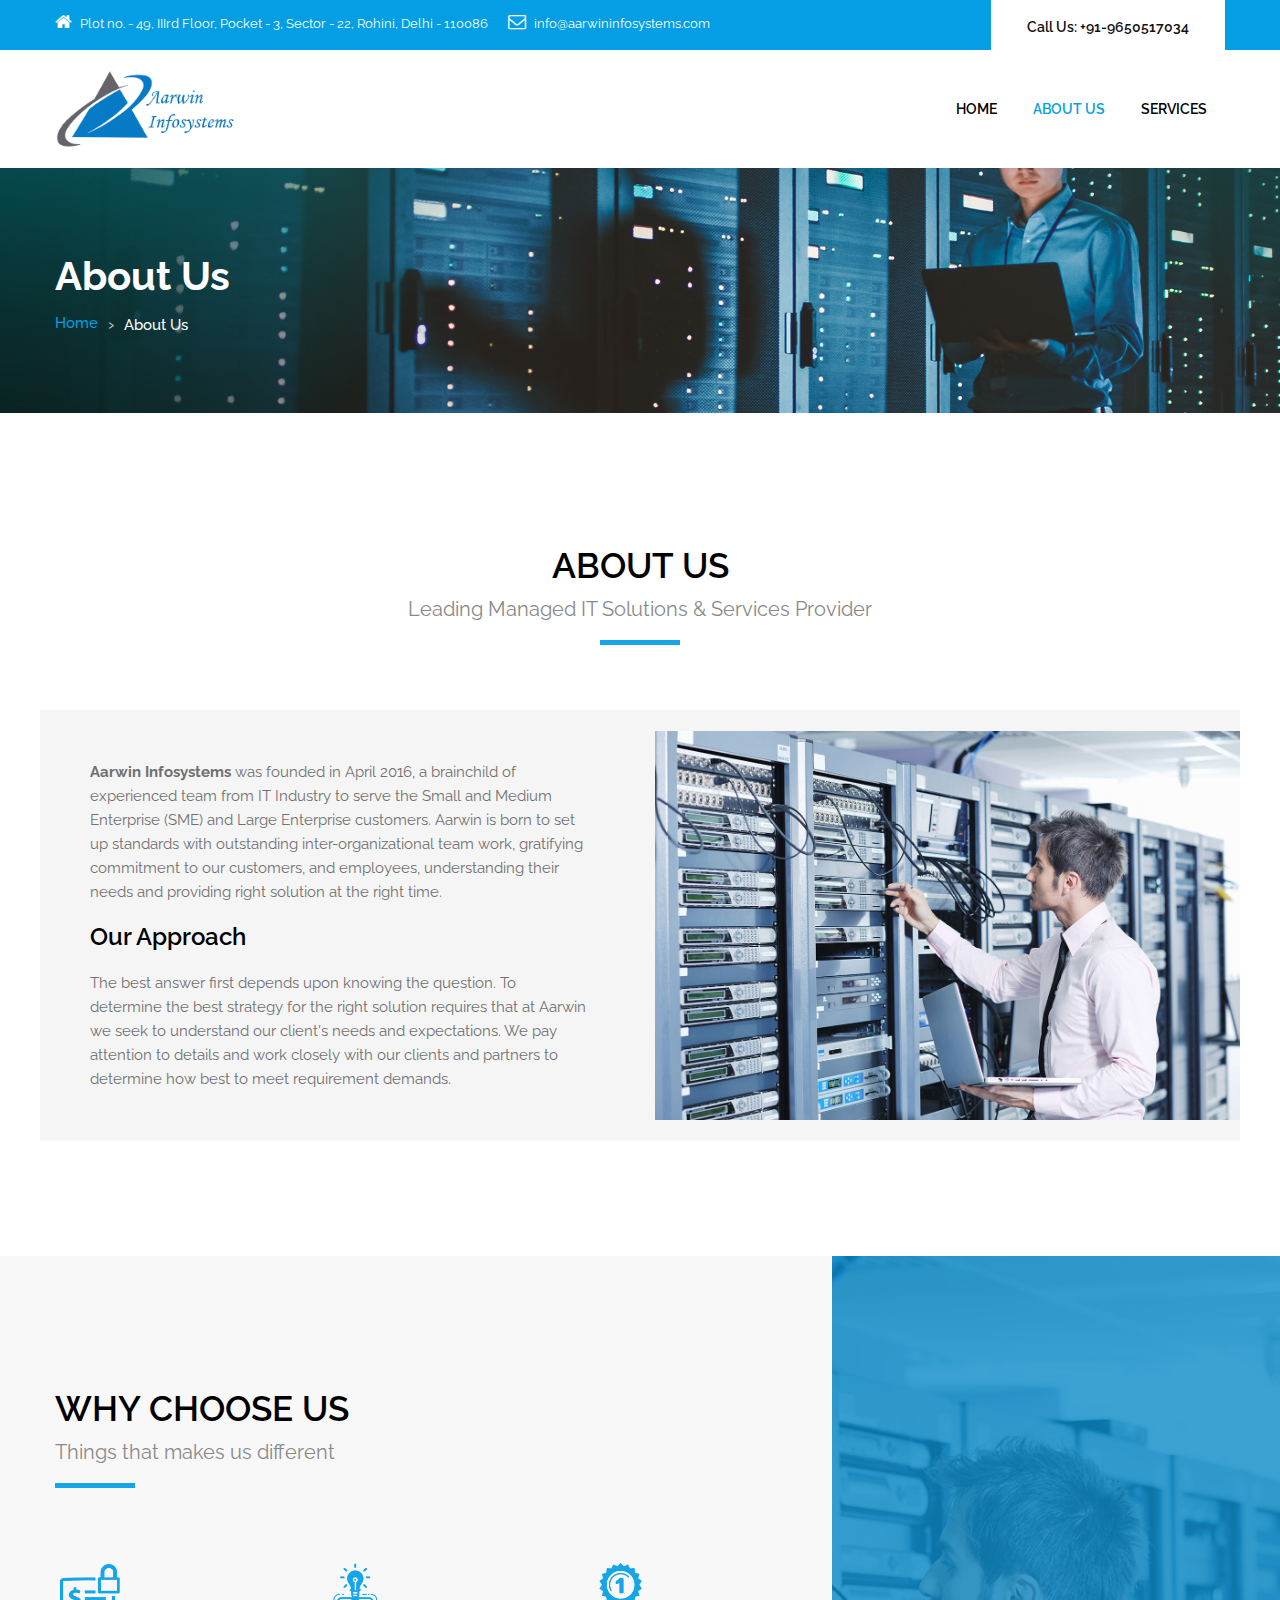
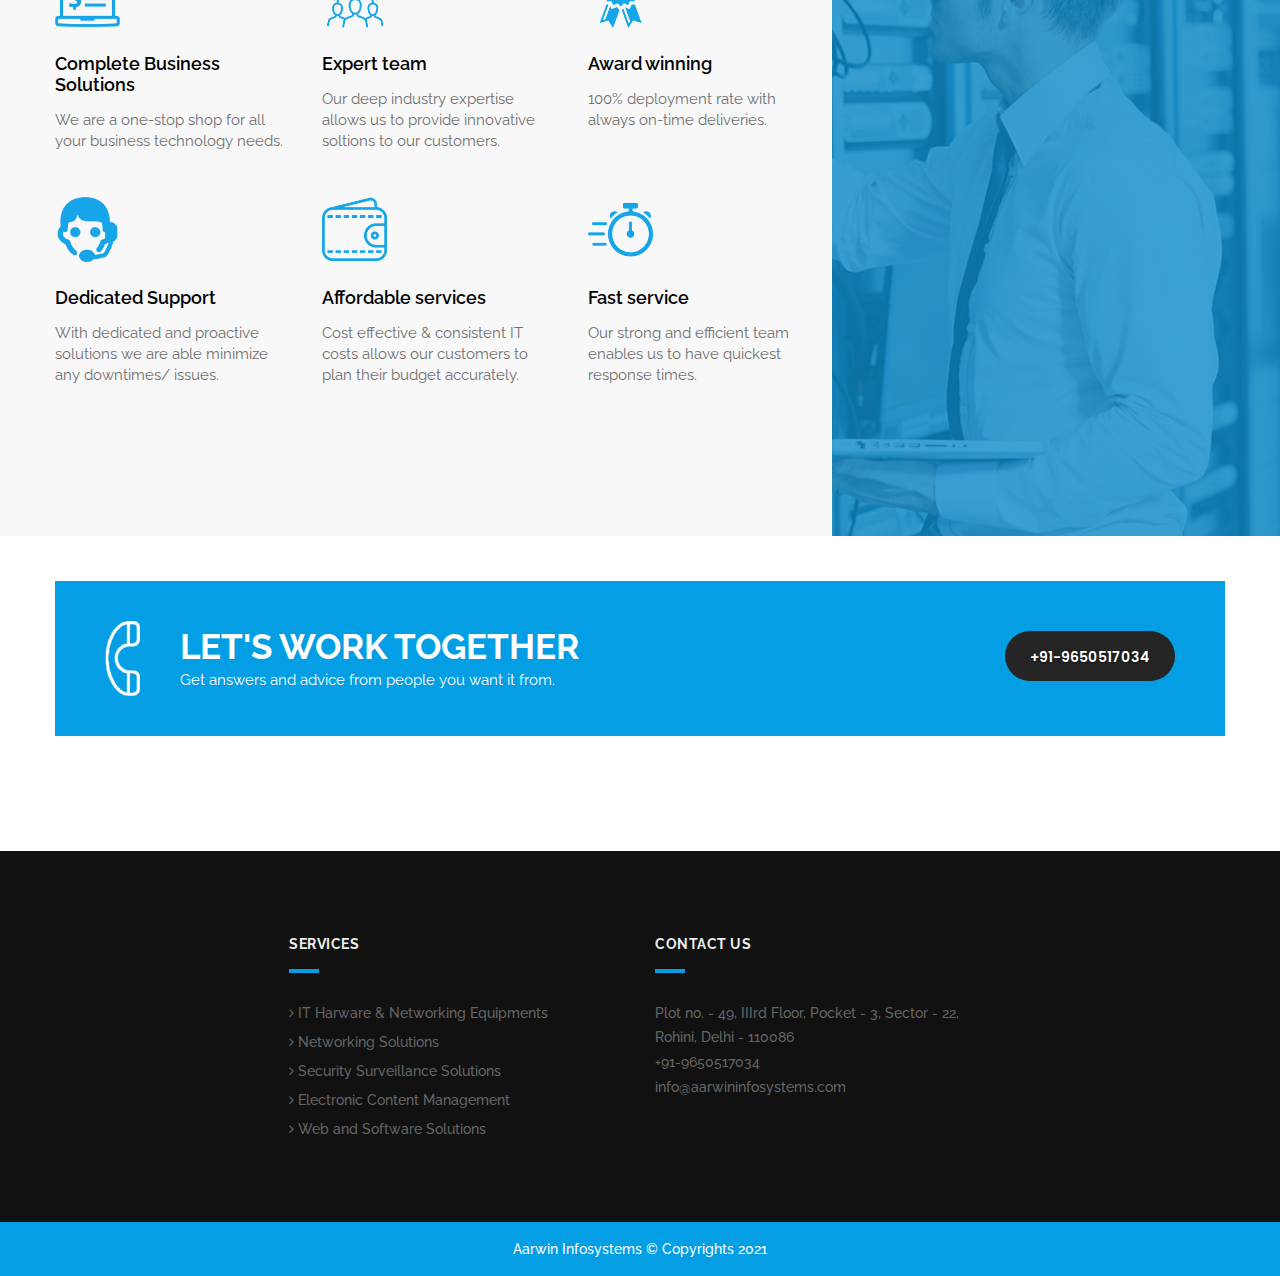
==== commit d0c98786: "Change titles" ====
--- a/about.html
+++ b/about.html
@@ -8,9 +8,9 @@
 <meta name="viewport" content="width=device-width, initial-scale=1">
 <meta name="viewport" content="initial-scale=1, maximum-scale=1">
 <!-- site metas -->
-<title>It.Next - IT Service Responsive Html Theme</title>
+<title>Aarwin Infosystems - Managed IT Services, Network Solutions, Security Solutions, Professional Services</title>
 <meta name="keywords" content="">
-<meta name="description" content="">
+<meta name="description" content="Aarwin Infosystems - Managed IT Services, Network Solutions, Security Solutions, Professional Services">
 <meta name="author" content="">
 <!-- site icons -->
 <link rel="icon" href="images/fevicon/fevicon.png" type="image/gif" />
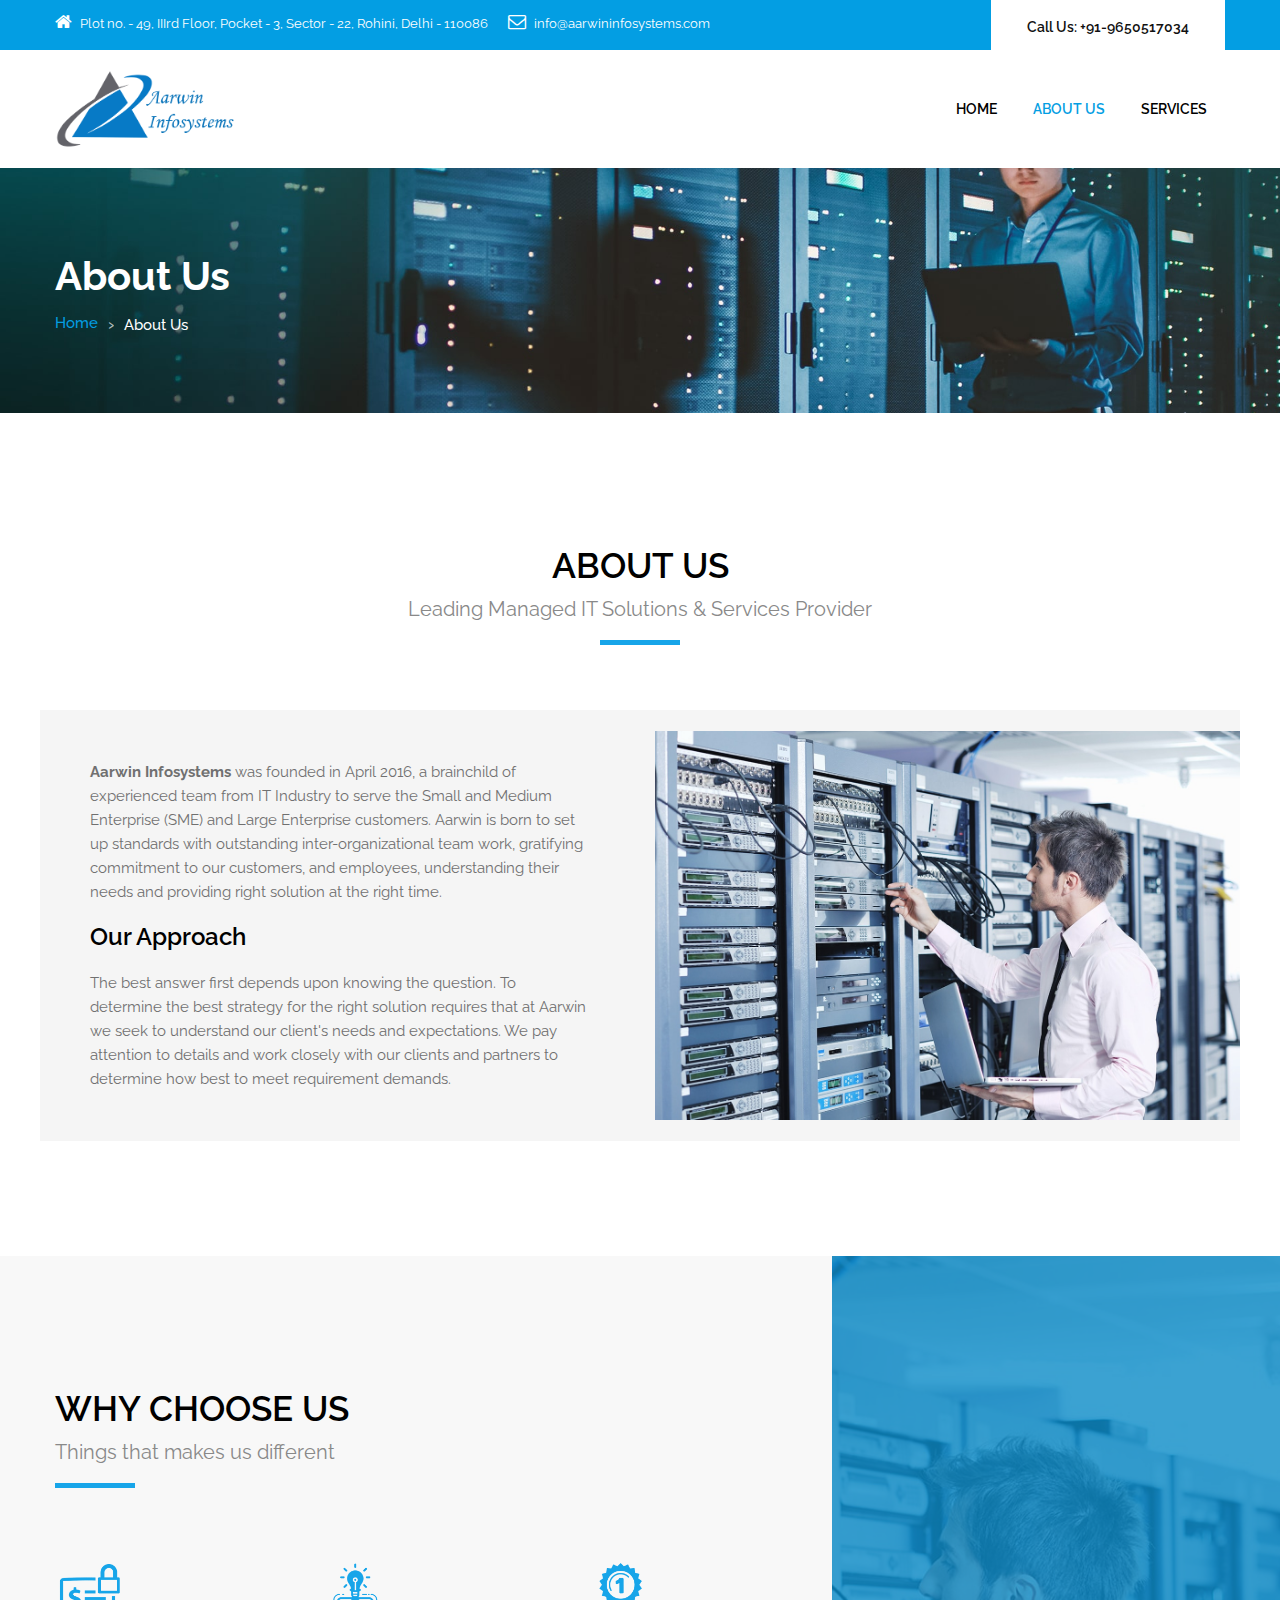
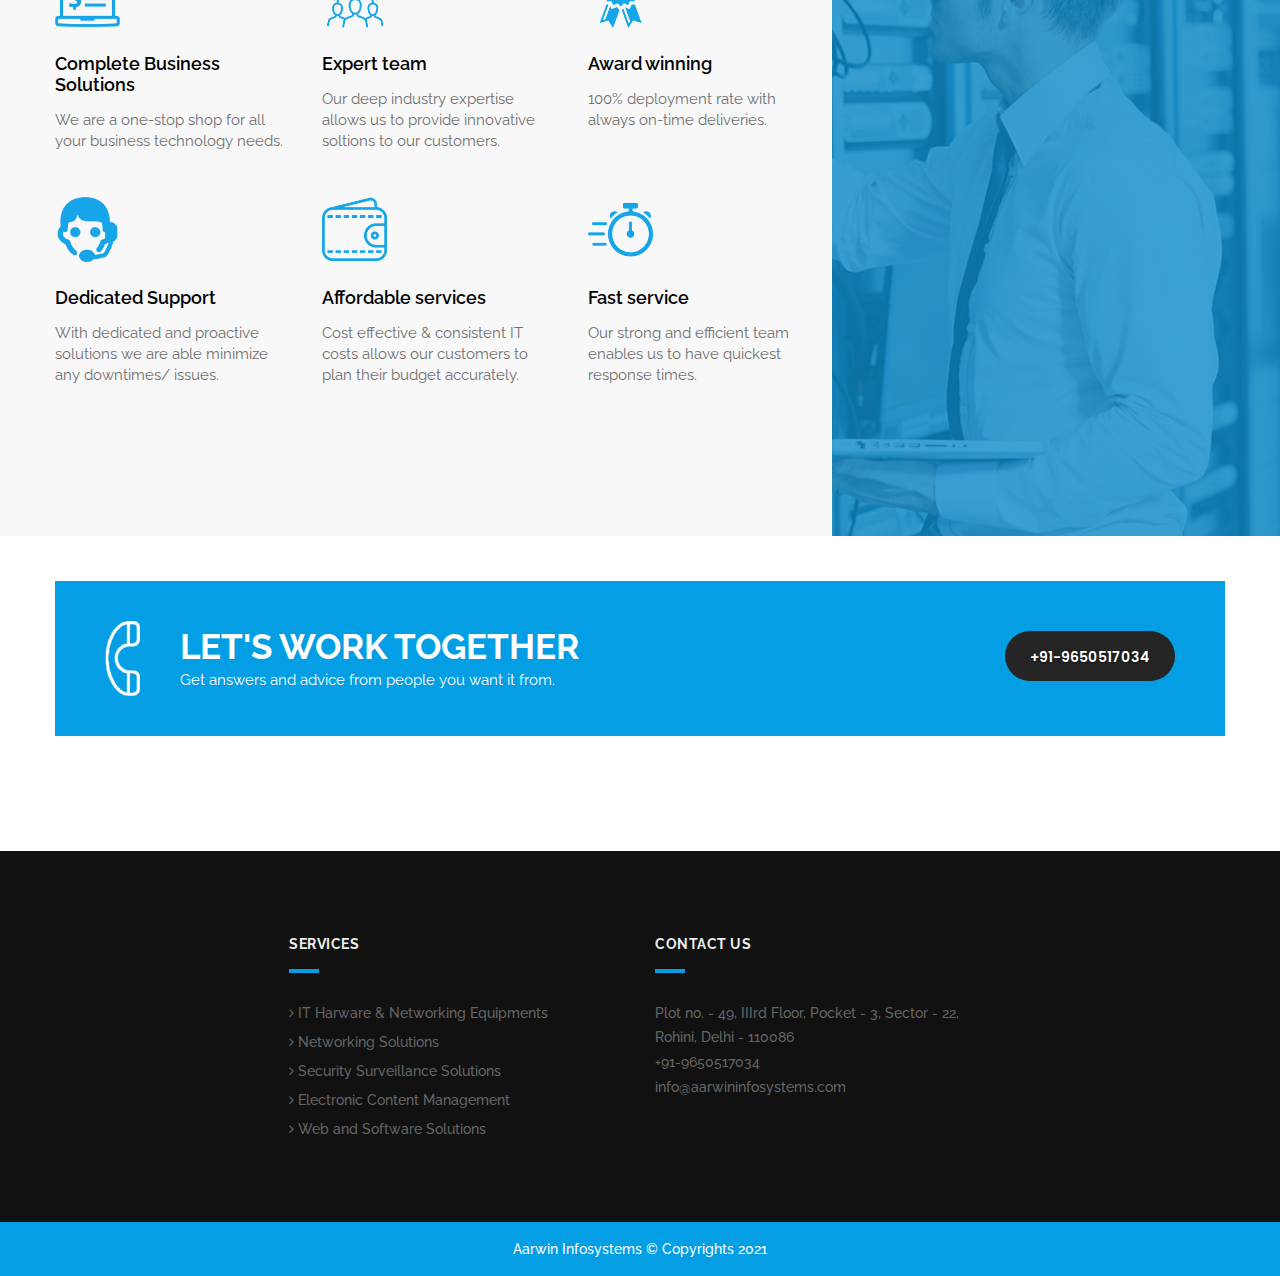
==== commit 139cb663: "Add optimized images" ====
--- a/about.html
+++ b/about.html
@@ -77,7 +77,7 @@
       <div class="row">
         <div class="col-lg-3 col-md-12 col-sm-12 col-xs-12">
           <!-- logo start -->
-          <div class="logo"> <a href="index.html"><img src="images/logos/arwin.png" alt="logo" /></a> </div>
+          <div class="logo"> <a href="/"><img src="images/logos/arwin.png" alt="logo" /></a> </div>
           <!-- logo end -->
         </div>
         <div class="col-lg-9 col-md-12 col-sm-12 col-xs-12">
@@ -85,7 +85,7 @@
           <div class="menu_side">
             <div id="navbar_menu">
               <ul class="first-ul">
-                <li> <a href="index.html">Home</a></li>
+                <li> <a href="/">Home</a></li>
                 <li><a class="active" href="about.html">About Us</a></li>
                 <li> <a href="services.html">Services</a></li>
               </ul>
@@ -109,7 +109,7 @@
             <div class="title-holder-cell text-left">
               <h1 class="page-title">About Us</h1>
               <ol class="breadcrumb">
-                <li><a href="index.html">Home</a></li>
+                <li><a href="/">Home</a></li>
                 <li class="active">About Us</li>
               </ol>
             </div>
